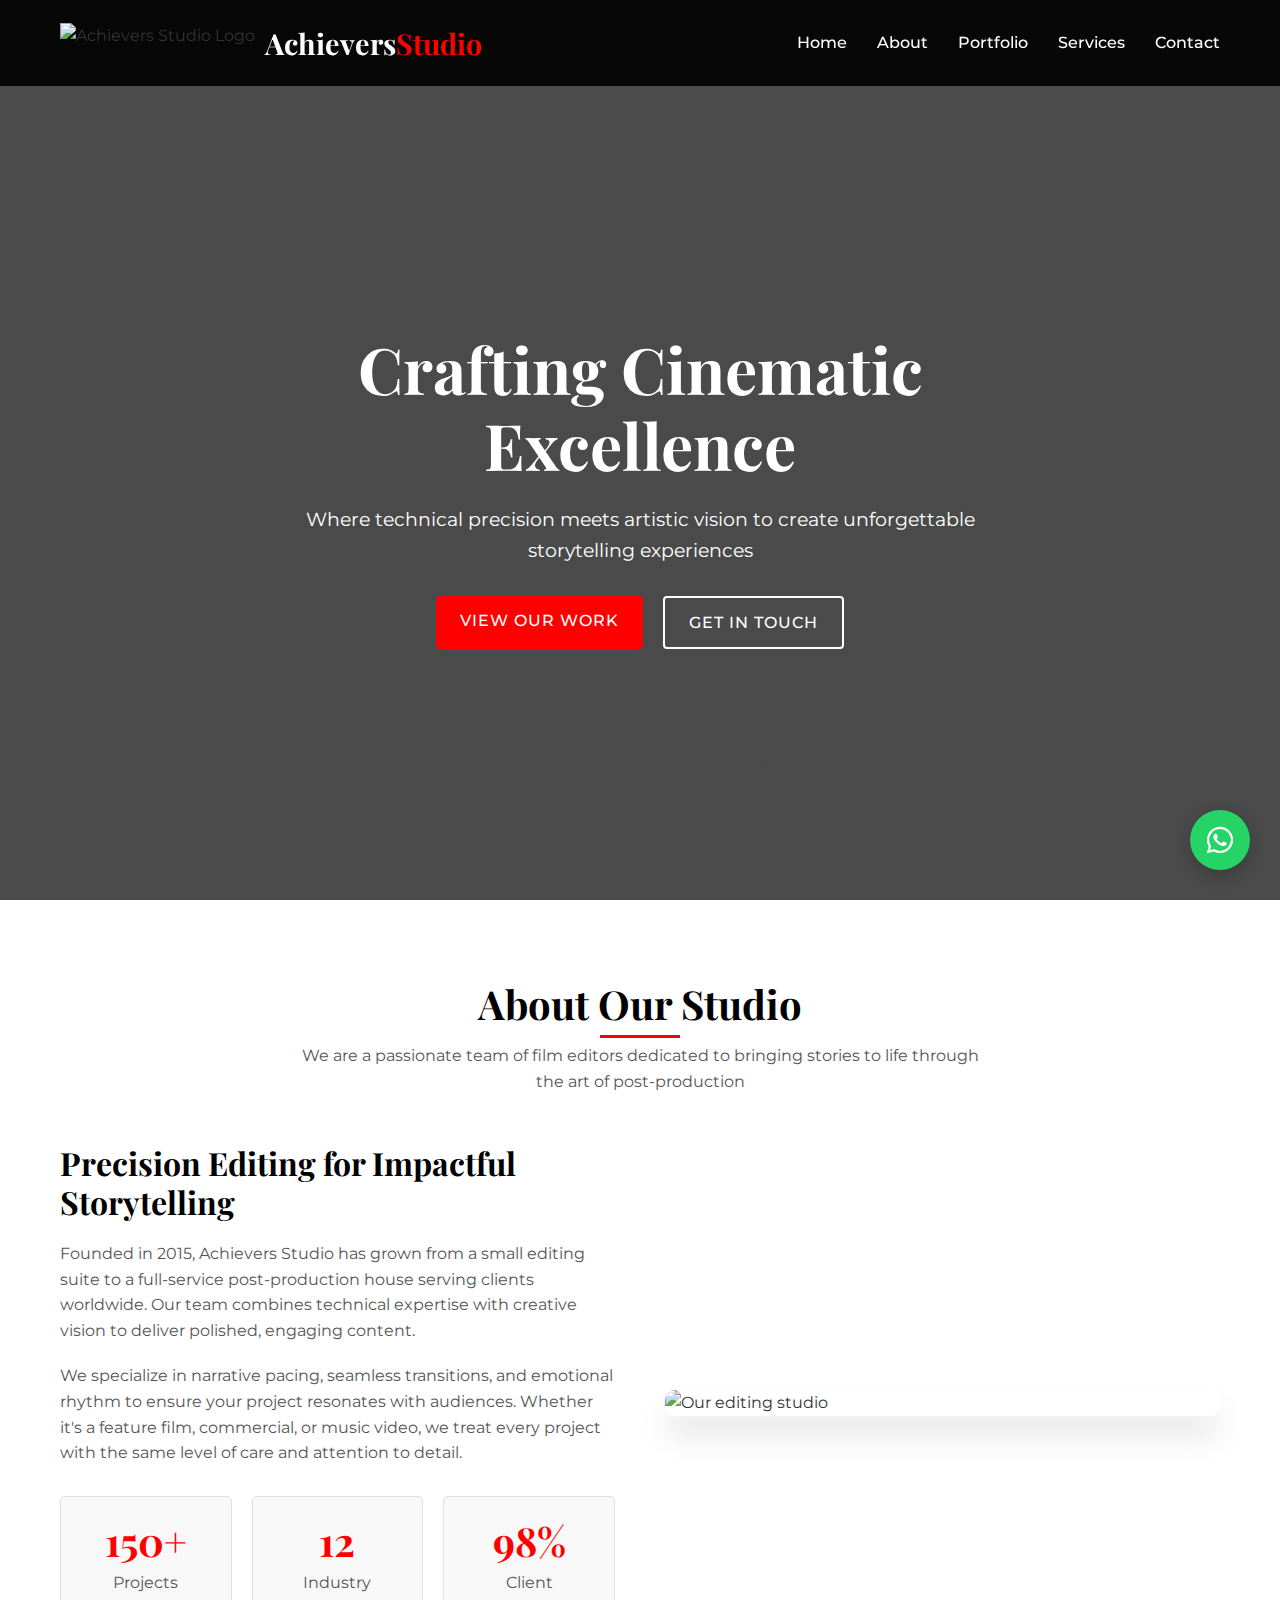
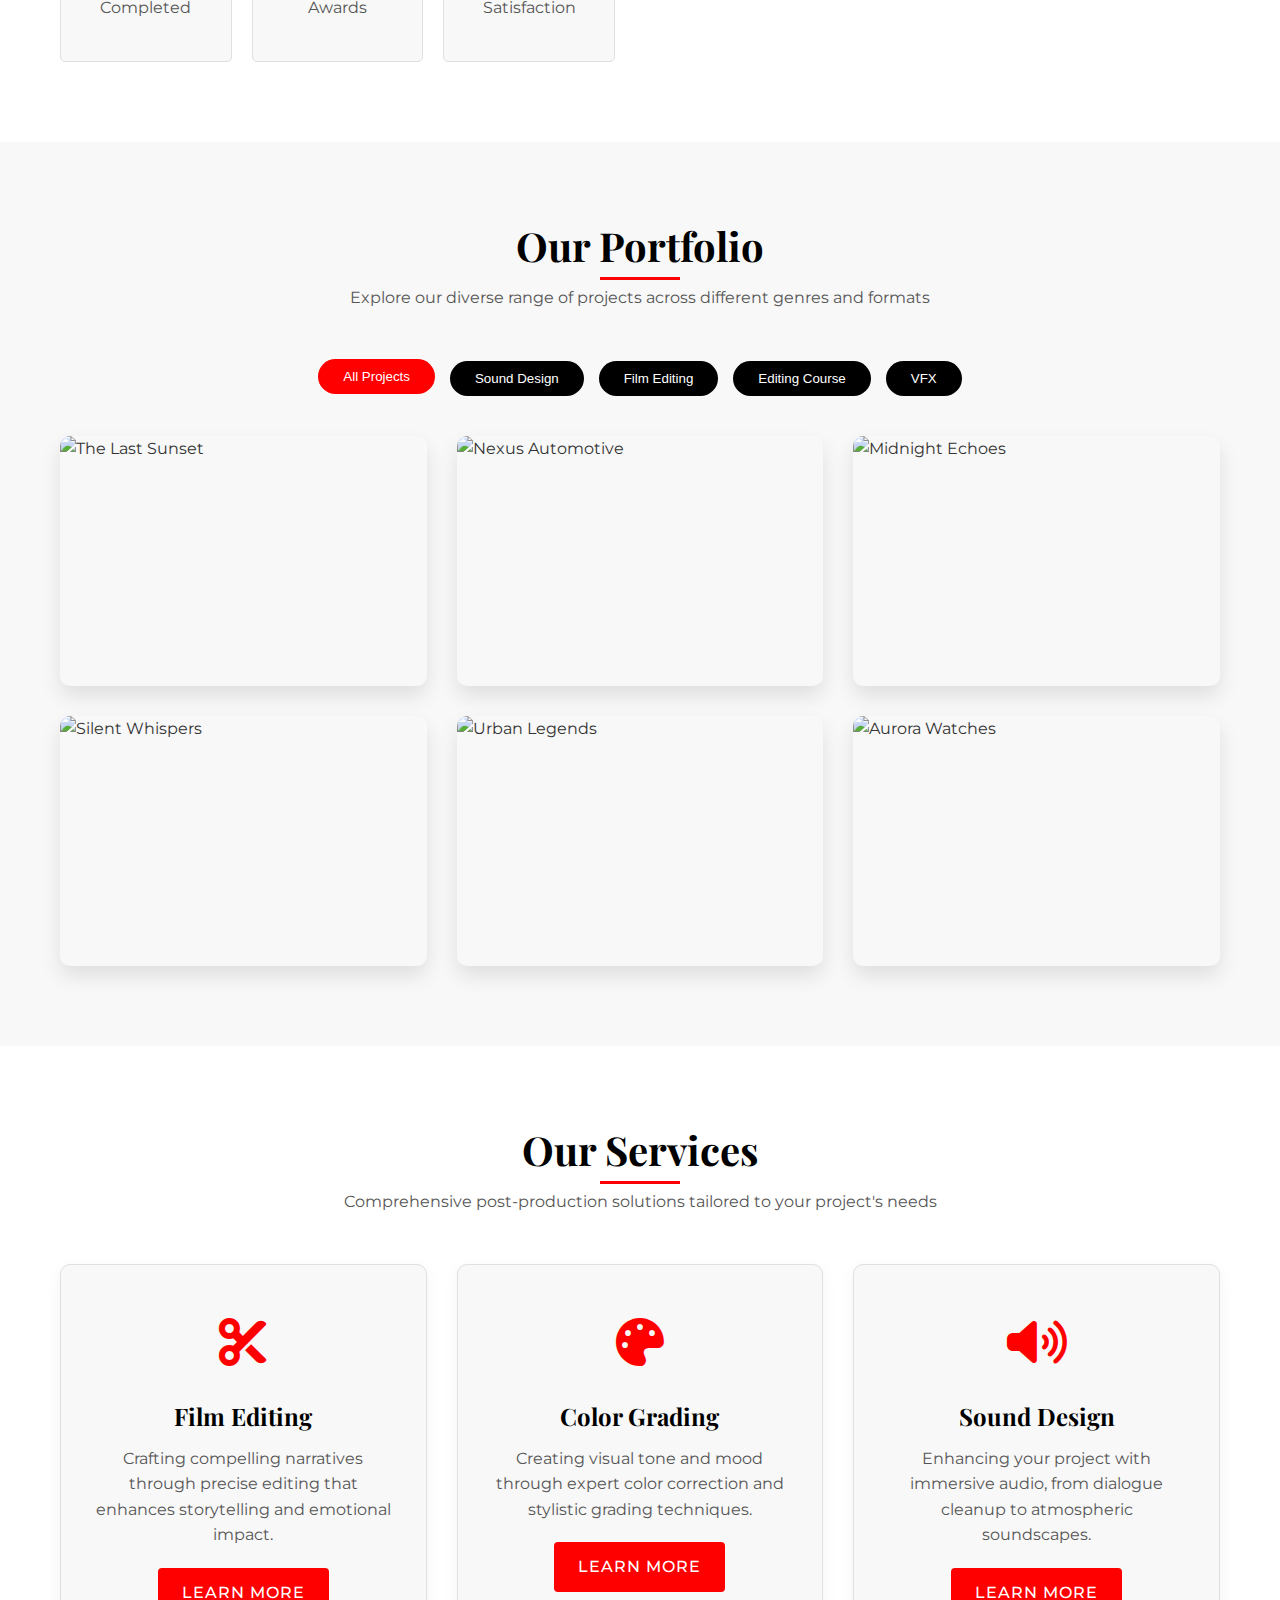
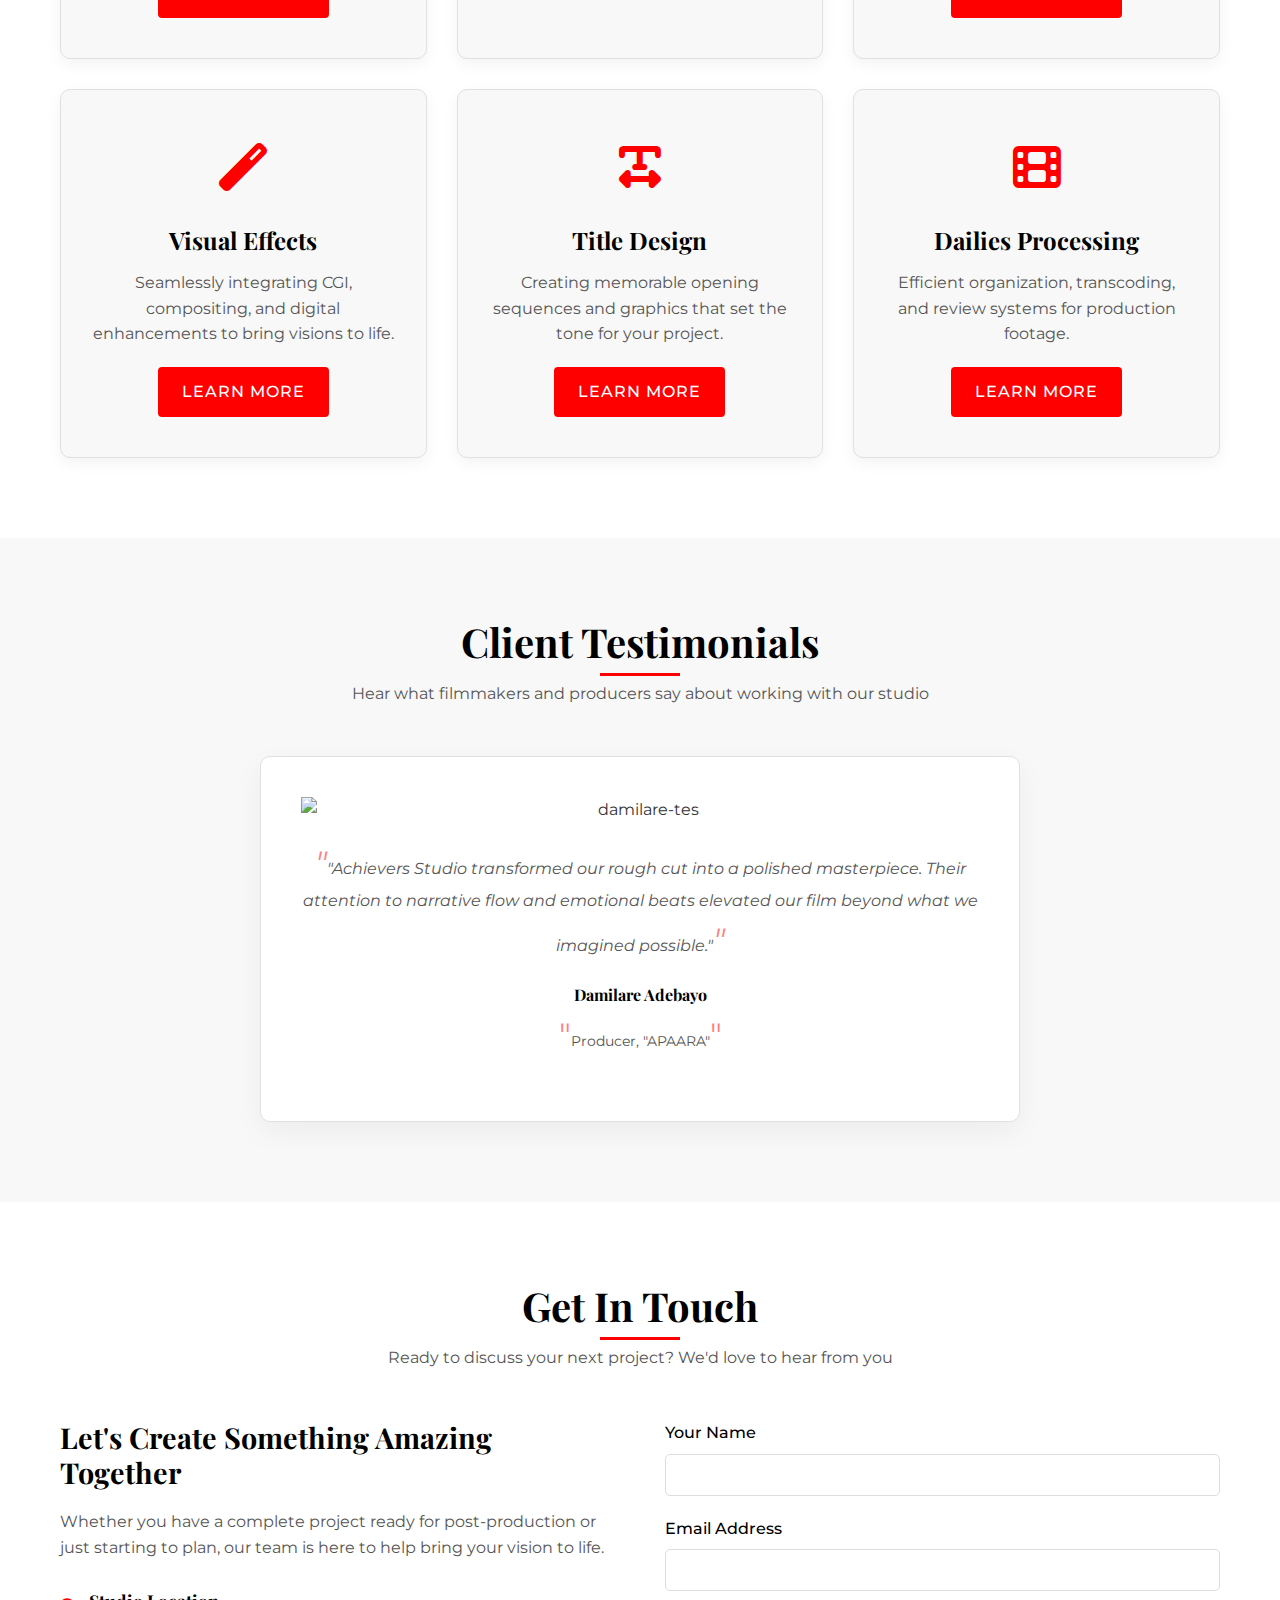
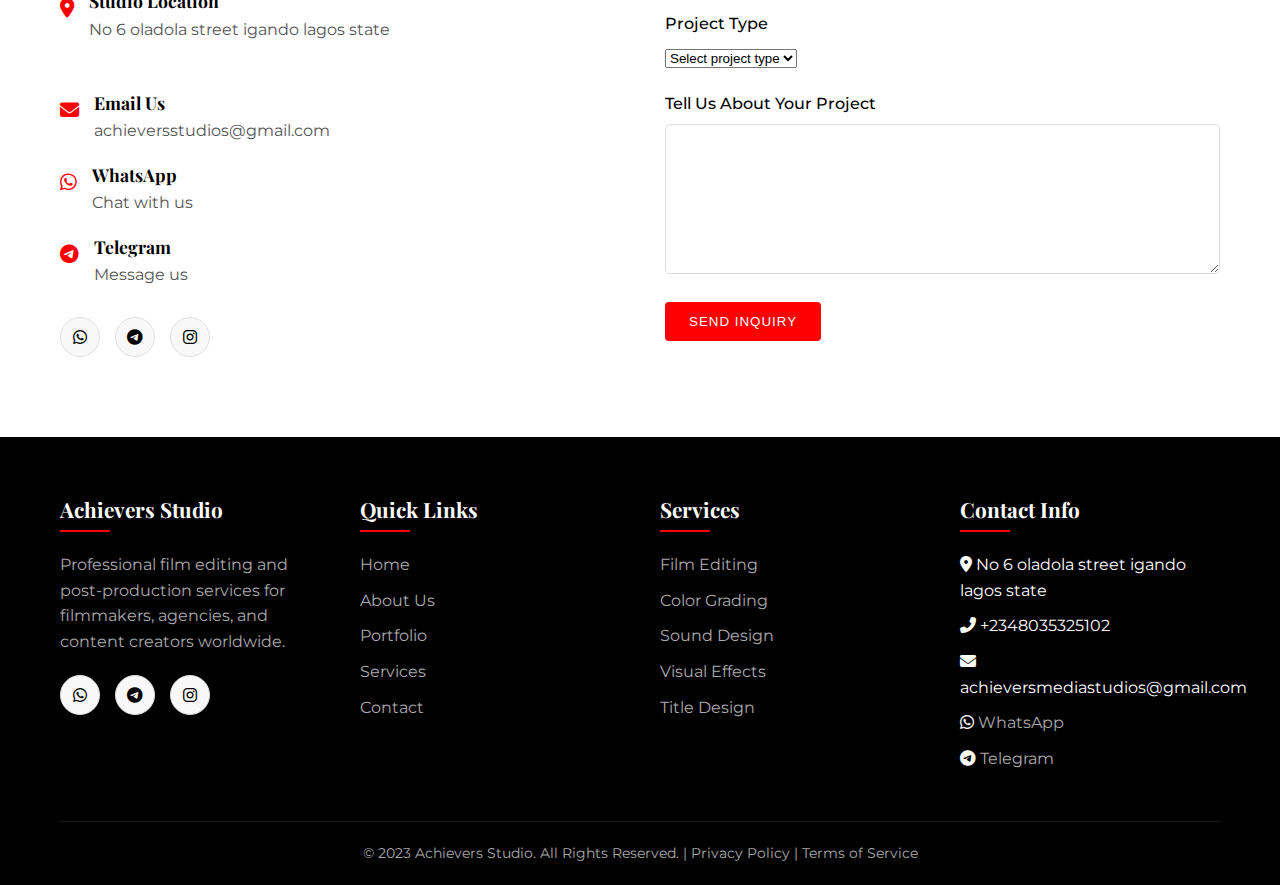
==== index.html @ 9b1f3985 "Add files via upload" ====
<!DOCTYPE html>
<html lang="en">
<head>
    <meta charset="UTF-8">
    <meta name="viewport" content="width=device-width, initial-scale=1.0">
    <title>Achievers Studio | Premium Film Editing Portfolio</title>
    <meta name="description" content="Professional film editing studio showcasing our award-winning work in feature films, commercials, and music videos.">
    <link rel="stylesheet" href="https://cdnjs.cloudflare.com/ajax/libs/font-awesome/6.4.0/css/all.min.css">
    <link rel="preconnect" href="https://fonts.googleapis.com">
    <link rel="preconnect" href="https://fonts.gstatic.com" crossorigin>
    <link href="https://fonts.googleapis.com/css2?family=Montserrat:wght@400;500;700&family=Playfair+Display:wght@400;700&display=swap" rel="stylesheet">
    <style>
        :root {
            --primary-color: #FF0000;
            --secondary-color: #000000;
            --dark-color: #0a0a0a;
            --light-color: #f8f8f8;
            --accent-color: #d10000;
            --gray-color: #555555;
            --transition: all 0.3s ease;
        }

        * {
            margin: 0;
            padding: 0;
            box-sizing: border-box;
        }

        body {
            font-family: 'Montserrat', sans-serif;
            line-height: 1.6;
            color: #333;
            background-color: #f8f9fa;
            overflow-x: hidden;
        }

        h1, h2, h3, h4 {
            font-family: 'Playfair Display', serif;
            font-weight: 700;
            line-height: 1.2;
        }

        a {
            text-decoration: none;
            color: inherit;
            transition: var(--transition);
        }

        ul {
            list-style: none;
        }

        img {
            max-width: 100%;
            height: auto;
            display: block;
        }

        .btn {
            display: inline-block;
            padding: 12px 24px;
            border-radius: 4px;
            font-weight: 500;
            text-transform: uppercase;
            letter-spacing: 1px;
            transition: var(--transition);
            cursor: pointer;
            border: none;
        }

        .btn-primary {
            background-color: var(--primary-color);
            color: white;
        }

        .btn-primary:hover {
            background-color: var(--accent-color);
            transform: translateY(-2px);
        }

        .btn-outline {
            background-color: transparent;
            border: 2px solid white;
            color: white;
        }

        .btn-outline:hover {
            background-color: white;
            color: var(--secondary-color);
        }

        .container {
            width: 100%;
            max-width: 1200px;
            margin: 0 auto;
            padding: 0 20px;
        }

        .section {
            padding: 80px 0;
        }

        .section-title {
            text-align: center;
            margin-bottom: 50px;
        }

        .section-title h2 {
            font-size: 2.5rem;
            color: var(--secondary-color);
            margin-bottom: 15px;
            position: relative;
            display: inline-block;
        }

        .section-title h2::after {
            content: '';
            position: absolute;
            bottom: -10px;
            left: 50%;
            transform: translateX(-50%);
            width: 80px;
            height: 3px;
            background-color: var(--primary-color);
        }

        .section-title p {
            color: var(--gray-color);
            max-width: 700px;
            margin: 0 auto;
        }

        /* Header */
        header {
            position: fixed;
            top: 0;
            left: 0;
            width: 100%;
            z-index: 1000;
            padding: 20px 0;
            transition: var(--transition);
            background-color: rgba(0, 0, 0, 0.9);
        }

        header.scrolled {
            padding: 15px 0;
            background-color: rgba(0, 0, 0, 0.98);
            box-shadow: 0 5px 20px rgba(0, 0, 0, 0.1);
        }

        .header-container {
            display: flex;
            justify-content: space-between;
            align-items: center;
        }

        .logo {
            display: flex;
            align-items: center;
            gap: 10px;
        }

        .logo-img {
            height: 40px;
            width: auto;
            transition: var(--transition);
        }

        .logo-text {
            font-size: 1.8rem;
            font-weight: 700;
            color: white;
            font-family: 'Playfair Display', serif;
        }

        .logo-text span {
            color: var(--primary-color);
        }

        .nav-links {
            display: flex;
            gap: 30px;
        }

        .nav-links a {
            color: white;
            font-weight: 500;
            position: relative;
        }

        .nav-links a::after {
            content: '';
            position: absolute;
            bottom: -5px;
            left: 0;
            width: 0;
            height: 2px;
            background-color: var(--primary-color);
            transition: var(--transition);
        }

        .nav-links a:hover::after {
            width: 100%;
        }

        .mobile-menu-btn {
            display: none;
            background: none;
            border: none;
            color: white;
            font-size: 1.5rem;
            cursor: pointer;
        }

        /* Hero Section */
        .hero {
            height: 100vh;
            min-height: 600px;
            background: linear-gradient(rgba(0, 0, 0, 0.7), rgba(0, 0, 0, 0.7)), url('https://images.unsplash.com/photo-1516035069371-29a1b244cc32?ixlib=rb-4.0.3&ixid=M3wxMjA3fDB8MHxwaG90by1wYWdlfHx8fGVufDB8fHx8fA%3D%3D&auto=format&fit=crop&w=1528&q=80') no-repeat center center/cover;
            display: flex;
            align-items: center;
            justify-content: center;
            text-align: center;
            color: white;
            padding-top: 80px;
        }

        .hero-content {
            max-width: 800px;
            padding: 0 20px;
        }

        .hero h1 {
            font-size: 4rem;
            margin-bottom: 20px;
            animation: fadeInDown 1s ease;
        }

        .hero h1 span {
            color: var(--primary-color);
        }

        .hero p {
            font-size: 1.2rem;
            margin-bottom: 30px;
            animation: fadeInUp 1s ease 0.3s both;
        }

        .hero-btns {
            display: flex;
            gap: 20px;
            justify-content: center;
            animation: fadeInUp 1s ease 0.6s both;
        }

        /* About Section */
        .about {
            background-color: white;
        }

        .about-content {
            display: grid;
            grid-template-columns: 1fr 1fr;
            gap: 50px;
            align-items: center;
        }

        .about-img {
            position: relative;
            border-radius: 10px;
            overflow: hidden;
            box-shadow: 0 20px 30px rgba(0, 0, 0, 0.1);
        }

        .about-img img {
            width: 100%;
            height: auto;
            transition: var(--transition);
        }

        .about-img:hover img {
            transform: scale(1.03);
        }

        .about-text h3 {
            font-size: 2rem;
            color: var(--secondary-color);
            margin-bottom: 20px;
        }

        .about-text p {
            margin-bottom: 20px;
            color: var(--gray-color);
        }

        .about-stats {
            display: grid;
            grid-template-columns: repeat(3, 1fr);
            gap: 20px;
            margin-top: 30px;
        }

        .stat-item {
            text-align: center;
            padding: 20px;
            background-color: var(--light-color);
            border-radius: 5px;
            border: 1px solid #e0e0e0;
        }

        .stat-item h4 {
            font-size: 2.5rem;
            color: var(--primary-color);
            margin-bottom: 5px;
        }

        /* Portfolio Section */
        .portfolio {
            background-color: var(--light-color);
        }

        .portfolio-categories {
            display: flex;
            justify-content: center;
            gap: 15px;
            margin-bottom: 40px;
            flex-wrap: wrap;
        }

        .category-btn {
            background: var(--secondary-color);
            color: white;
            border: none;
            padding: 10px 25px;
            border-radius: 30px;
            cursor: pointer;
            transition: var(--transition);
            font-weight: 500;
        }

        .category-btn.active, .category-btn:hover {
            background: var(--primary-color);
            transform: translateY(-2px);
        }

        .portfolio-grid {
            display: grid;
            grid-template-columns: repeat(auto-fill, minmax(350px, 1fr));
            gap: 30px;
        }

        .portfolio-item {
            position: relative;
            border-radius: 10px;
            overflow: hidden;
            box-shadow: 0 10px 20px rgba(0, 0, 0, 0.1);
            transition: var(--transition);
        }

        .portfolio-item:hover {
            transform: translateY(-10px);
            box-shadow: 0 15px 30px rgba(0, 0, 0, 0.2);
        }

        .portfolio-img {
            width: 100%;
            height: 250px;
            object-fit: cover;
        }

        .portfolio-overlay {
            position: absolute;
            bottom: 0;
            left: 0;
            right: 0;
            background: linear-gradient(to top, rgba(0, 0, 0, 0.9), transparent);
            color: white;
            padding: 30px 20px 20px;
            opacity: 0;
            transition: var(--transition);
        }

        .portfolio-item:hover .portfolio-overlay {
            opacity: 1;
        }

        .portfolio-overlay h3 {
            font-size: 1.5rem;
            margin-bottom: 5px;
        }

        .portfolio-overlay p {
            font-size: 0.9rem;
            margin-bottom: 15px;
        }

        .portfolio-overlay .btn {
            font-size: 0.8rem;
            padding: 8px 15px;
        }

        /* Project Modal */
        .modal {
            display: none;
            position: fixed;
            top: 0;
            left: 0;
            width: 100%;
            height: 100%;
            background-color: rgba(0, 0, 0, 0.8);
            z-index: 2000;
            overflow-y: auto;
            padding: 50px 20px;
        }

        .modal-content {
            background-color: white;
            max-width: 900px;
            margin: 0 auto;
            border-radius: 10px;
            overflow: hidden;
            position: relative;
            animation: modalFadeIn 0.5s ease;
        }

        .close-modal {
            position: absolute;
            top: 20px;
            right: 20px;
            font-size: 1.5rem;
            color: var(--gray-color);
            cursor: pointer;
            z-index: 1;
            transition: var(--transition);
        }

        .close-modal:hover {
            color: var(--primary-color);
            transform: rotate(90deg);
        }

        .modal-body {
            display: grid;
            grid-template-columns: 1fr 1fr;
            gap: 30px;
        }

        .modal-video {
            position: relative;
            padding-bottom: 56.25%;
            height: 0;
            overflow: hidden;
        }

        .modal-video iframe {
            position: absolute;
            top: 0;
            left: 0;
            width: 100%;
            height: 100%;
        }

        .modal-text {
            padding: 40px;
        }

        .modal-text h3 {
            font-size: 2rem;
            color: var(--secondary-color);
            margin-bottom: 15px;
        }

        .modal-text .project-meta {
            display: flex;
            gap: 20px;
            margin-bottom: 20px;
            color: var(--gray-color);
            font-size: 0.9rem;
        }

        .modal-text .project-meta span {
            display: flex;
            align-items: center;
            gap: 5px;
        }

        .modal-text .project-meta i {
            color: var(--primary-color);
        }

        .modal-text p {
            margin-bottom: 20px;
            color: var(--gray-color);
        }

        .project-services {
            margin-top: 30px;
        }

        .project-services h4 {
            font-size: 1.2rem;
            margin-bottom: 15px;
            color: var(--secondary-color);
        }

        .services-list {
            display: flex;
            flex-wrap: wrap;
            gap: 10px;
        }

        .service-tag {
            background-color: var(--light-color);
            padding: 5px 15px;
            border-radius: 30px;
            font-size: 0.8rem;
            color: var(--secondary-color);
            border: 1px solid #e0e0e0;
        }

        /* Services Section */
        .services {
            background-color: white;
        }

        .services-grid {
            display: grid;
            grid-template-columns: repeat(auto-fit, minmax(300px, 1fr));
            gap: 30px;
        }

        .service-card {
            background-color: var(--light-color);
            border-radius: 10px;
            padding: 40px 30px;
            text-align: center;
            transition: var(--transition);
            box-shadow: 0 5px 15px rgba(0, 0, 0, 0.05);
            border: 1px solid #e0e0e0;
        }

        .service-card:hover {
            transform: translateY(-10px);
            box-shadow: 0 15px 30px rgba(0, 0, 0, 0.1);
            border-color: var(--primary-color);
        }

        .service-icon {
            font-size: 3rem;
            color: var(--primary-color);
            margin-bottom: 20px;
        }

        .service-card h3 {
            font-size: 1.5rem;
            margin-bottom: 15px;
            color: var(--secondary-color);
        }

        .service-card p {
            color: var(--gray-color);
            margin-bottom: 20px;
        }

        /* Testimonials Section */
        .testimonials {
            background-color: var(--light-color);
        }

        .testimonials-slider {
            max-width: 800px;
            margin: 0 auto;
            position: relative;
        }

        .testimonial {
            background-color: white;
            padding: 40px;
            border-radius: 10px;
            box-shadow: 0 10px 30px rgba(0, 0, 0, 0.05);
            text-align: center;
            margin: 0 20px;
            border: 1px solid #e0e0e0;
        }

        .client-img {
            width: 80px;
            height: 80px;
            border-radius: 50%;
            object-fit: cover;
            margin: 0 auto 20px;
            border: 3px solid var(--primary-color);
        }

        .testimonial p {
            font-style: italic;
            color: var(--gray-color);
            margin-bottom: 20px;
            position: relative;
        }

        .testimonial p::before,
        .testimonial p::after {
            content: '"';
            font-size: 2rem;
            color: var(--primary-color);
            opacity: 0.5;
        }

        .client-info h4 {
            color: var(--secondary-color);
            margin-bottom: 5px;
        }

        .client-info p {
            font-style: normal;
            font-size: 0.9rem;
            color: var(--gray-color);
        }

        /* Contact Section */
        .contact {
            background-color: white;
        }

        .contact-container {
            display: grid;
            grid-template-columns: 1fr 1fr;
            gap: 50px;
        }

        .contact-info h3 {
            font-size: 1.8rem;
            color: var(--secondary-color);
            margin-bottom: 20px;
        }

        .contact-info p {
            color: var(--gray-color);
            margin-bottom: 30px;
        }

        .contact-details {
            margin-bottom: 30px;
        }

        .contact-item {
            display: flex;
            align-items: flex-start;
            gap: 15px;
            margin-bottom: 20px;
        }

        .contact-icon {
            font-size: 1.2rem;
            color: var(--primary-color);
            margin-top: 3px;
        }

        .contact-text h4 {
            font-size: 1.1rem;
            color: var(--secondary-color);
            margin-bottom: 5px;
        }

        .contact-text p, .contact-text a {
            color: var(--gray-color);
        }

        .contact-text a:hover {
            color: var(--primary-color);
        }

        .social-links {
            display: flex;
            gap: 15px;
        }

        .social-link {
            width: 40px;
            height: 40px;
            border-radius: 50%;
            background-color: var(--light-color);
            display: flex;
            align-items: center;
            justify-content: center;
            color: var(--secondary-color);
            transition: var(--transition);
            border: 1px solid #e0e0e0;
        }

        .social-link:hover {
            background-color: var(--primary-color);
            color: white;
            transform: translateY(-3px);
            border-color: var(--primary-color);
        }

        .contact-form .form-group {
            margin-bottom: 20px;
        }

        .contact-form label {
            display: block;
            margin-bottom: 8px;
            font-weight: 500;
            color: var(--secondary-color);
        }

        .contact-form input,
        .contact-form textarea {
            width: 100%;
            padding: 12px 15px;
            border: 1px solid #ddd;
            border-radius: 5px;
            font-family: inherit;
            transition: var(--transition);
        }

        .contact-form input:focus,
        .contact-form textarea:focus {
            outline: none;
            border-color: var(--primary-color);
            box-shadow: 0 0 0 3px rgba(255, 0, 0, 0.1);
        }

        .contact-form textarea {
            min-height: 150px;
            resize: vertical;
        }

        /* Footer */
        footer {
            background-color: var(--secondary-color);
            color: white;
            padding: 60px 0 20px;
        }

        .footer-container {
            display: grid;
            grid-template-columns: repeat(auto-fit, minmax(250px, 1fr));
            gap: 40px;
            margin-bottom: 40px;
        }

        .footer-col h4 {
            font-size: 1.3rem;
            margin-bottom: 20px;
            position: relative;
            padding-bottom: 10px;
        }

        .footer-col h4::after {
            content: '';
            position: absolute;
            bottom: 0;
            left: 0;
            width: 50px;
            height: 2px;
            background-color: var(--primary-color);
        }

        .footer-col p {
            color: #aaa;
            margin-bottom: 20px;
        }

        .footer-links li {
            margin-bottom: 10px;
        }

        .footer-links a {
            color: #aaa;
            transition: var(--transition);
        }

        .footer-links a:hover {
            color: white;
            padding-left: 5px;
        }

        .footer-bottom {
            text-align: center;
            padding-top: 20px;
            border-top: 1px solid rgba(255, 255, 255, 0.1);
            color: #aaa;
            font-size: 0.9rem;
        }

        /* WhatsApp Float Button */
        .whatsapp-float {
            position: fixed;
            bottom: 30px;
            right: 30px;
            width: 60px;
            height: 60px;
            background-color: #25D366;
            color: white;
            border-radius: 50%;
            display: flex;
            align-items: center;
            justify-content: center;
            font-size: 30px;
            box-shadow: 0 5px 15px rgba(0,0,0,0.2);
            z-index: 100;
            transition: var(--transition);
        }
        
        .whatsapp-float:hover {
            transform: scale(1.1);
            background-color: #128C7E;
        }

        /* Animations */
        @keyframes fadeInDown {
            from {
                opacity: 0;
                transform: translateY(-30px);
            }
            to {
                opacity: 1;
                transform: translateY(0);
            }
        }

        @keyframes fadeInUp {
            from {
                opacity: 0;
                transform: translateY(30px);
            }
            to {
                opacity: 1;
                transform: translateY(0);
            }
        }

        @keyframes modalFadeIn {
            from {
                opacity: 0;
                transform: translateY(-50px);
            }
            to {
                opacity: 1;
                transform: translateY(0);
            }
        }

        /* Mobile Styles */
        @media (max-width: 992px) {
            .about-content,
            .modal-body,
            .contact-container {
                grid-template-columns: 1fr;
            }

            .modal-text {
                padding: 20px;
            }

            .about-img {
                order: -1;
            }
        }

        @media (max-width: 768px) {
            .section {
                padding: 60px 0;
            }

            .section-title h2 {
                font-size: 2rem;
            }

            .hero h1 {
                font-size: 3rem;
            }

            .hero-btns {
                flex-direction: column;
                align-items: center;
            }

            .nav-links {
                position: fixed;
                top: 80px;
                left: -100%;
                width: 100%;
                height: calc(100vh - 80px);
                background-color: var(--secondary-color);
                flex-direction: column;
                align-items: center;
                padding-top: 40px;
                gap: 30px;
                transition: var(--transition);
            }

            .nav-links.active {
                left: 0;
            }

            .mobile-menu-btn {
                display: block;
            }

            .about-stats {
                grid-template-columns: 1fr 1fr;
            }

            .portfolio-grid {
                grid-template-columns: 1fr;
            }

            .logo-text {
                display: none;
            }
            
            .logo-img {
                height: 35px;
            }

            .whatsapp-float {
                width: 50px;
                height: 50px;
                font-size: 25px;
                bottom: 20px;
                right: 20px;
            }
        }

        @media (max-width: 576px) {
            .hero h1 {
                font-size: 2.5rem;
            }

            .about-stats {
                grid-template-columns: 1fr;
            }

            .stat-item h4 {
                font-size: 2rem;
            }
        }
    </style>
</head>
<body>
    <!-- Header -->
    <header id="header">
        <div class="container header-container">
            <a href="#" class="logo">
                <img src="images/achievers-logo.jpg" alt="Achievers Studio Logo" class="logo-img">
                <span class="logo-text">Achievers<span>Studio</span></span>
            </a>
            <nav>
                <ul class="nav-links">
                    <li><a href="#home">Home</a></li>
                    <li><a href="#about">About</a></li>
                    <li><a href="#portfolio">Portfolio</a></li>
                    <li><a href="#services">Services</a></li>
                    <li><a href="#contact">Contact</a></li>
                </ul>
                
                <button class="mobile-menu-btn" id="mobileMenuBtn">
                    <i class="fas fa-bars"></i>
                </button>
            </nav>
        </div>
    </header>

    <!-- Hero Section -->
    <section class="hero" id="home">
        <div class="hero-content">
            <h1>Crafting Cinematic Excellence</h1>
            <p>Where technical precision meets artistic vision to create unforgettable storytelling experiences</p>
            <div class="hero-btns">
                <a href="#portfolio" class="btn btn-primary">View Our Work</a>
                <a href="#contact" class="btn btn-outline">Get In Touch</a>
            </div>
        </div>
    </section>

    <!-- About Section -->
    <section class="section about" id="about">
        <div class="container">
            <div class="section-title">
                <h2>About Our Studio</h2>
                <p>We are a passionate team of film editors dedicated to bringing stories to life through the art of post-production</p>
            </div>
            <div class="about-content">
                <div class="about-text">
                    <h3>Precision Editing for Impactful Storytelling</h3>
                    <p>Founded in 2015, Achievers Studio has grown from a small editing suite to a full-service post-production house serving clients worldwide. Our team combines technical expertise with creative vision to deliver polished, engaging content.</p>
                    <p>We specialize in narrative pacing, seamless transitions, and emotional rhythm to ensure your project resonates with audiences. Whether it's a feature film, commercial, or music video, we treat every project with the same level of care and attention to detail.</p>
                    <div class="about-stats">
                        <div class="stat-item">
                            <h4>150+</h4>
                            <p>Projects Completed</p>
                        </div>
                        <div class="stat-item">
                            <h4>12</h4>
                            <p>Industry Awards</p>
                        </div>
                        <div class="stat-item">
                            <h4>98%</h4>
                            <p>Client Satisfaction</p>
                        </div>
                    </div>
                </div>
                <div class="about-img">
                    <img src="https://images.unsplash.com/photo-1453928582365-b6ad33cbcf64?ixlib=rb-4.0.3&ixid=M3wxMjA3fDB8MHxwaG90by1wYWdlfHx8fGVufDB8fHx8fA%3D%3D&auto=format&fit=crop&w=1473&q=80" alt="Our editing studio">
                </div>
            </div>
        </div>
    </section>

    <!-- Portfolio Section -->
    <section class="section portfolio" id="portfolio">
        <div class="container">
            <div class="section-title">
                <h2>Our Portfolio</h2>
                <p>Explore our diverse range of projects across different genres and formats</p>
            </div>
            <div class="portfolio-categories">
                <button class="category-btn active" data-category="all">All Projects</button>
                <button class="category-btn" data-category="films">Sound Design</button>
                <button class="category-btn" data-category="shorts">Film Editing</button>
                <button class="category-btn" data-category="commercials">Editing Course</button>
                <button class="category-btn" data-category="music">VFX</button>
            </div>
            <div class="portfolio-grid">
                <!-- Project 1 -->
                <div class="portfolio-item" data-category="films">
                    <img src="https://images.unsplash.com/photo-1489599849927-2ee91cede3ba?ixlib=rb-4.0.3&ixid=M3wxMjA3fDB8MHxwaG90by1wYWdlfHx8fGVufDB8fHx8fA%3D%3D&auto=format&fit=crop&w=1470&q=80" alt="The Last Sunset" class="portfolio-img">
                    <div class="portfolio-overlay">
                        <h3>The Last Sunset</h3>
                        <p>Feature Film | Drama | 2023</p>
                        <button class="btn btn-outline view-project" data-project="project1">View Project</button>
                    </div>
                </div>

                <!-- Project 2 -->
                <div class="portfolio-item" data-category="commercials">
                    <img src="https://images.unsplash.com/photo-1579389083078-4e7018379f7e?ixlib=rb-4.0.3&ixid=M3wxMjA3fDB8MHxwaG90by1wYWdlfHx8fGVufDB8fHx8fA%3D%3D&auto=format&fit=crop&w=1470&q=80" alt="Nexus Automotive" class="portfolio-img">
                    <div class="portfolio-overlay">
                        <h3>Nexus Automotive</h3>
                        <p>Commercial | 2023</p>
                        <button class="btn btn-outline view-project" data-project="project2">View Project</button>
                    </div>
                </div>

                <!-- Project 3 -->
                <div class="portfolio-item" data-category="music">
                    <img src="https://images.unsplash.com/photo-1470225620780-dba8ba36b745?ixlib=rb-4.0.3&ixid=M3wxMjA3fDB8MHxwaG90by1wYWdlfHx8fGVufDB8fHx8fA%3D%3D&auto=format&fit=crop&w=1470&q=80" alt="Midnight Echoes" class="portfolio-img">
                    <div class="portfolio-overlay">
                        <h3>Midnight Echoes</h3>
                        <p>Music Video | 2022</p>
                        <button class="btn btn-outline view-project" data-project="project3">View Project</button>
                    </div>
                </div>

                <!-- Project 4 -->
                <div class="portfolio-item" data-category="shorts">
                    <img src="https://images.unsplash.com/photo-1518676590629-3dcbd9c5a5c9?ixlib=rb-4.0.3&ixid=M3wxMjA3fDB8MHxwaG90by1wYWdlfHx8fGVufDB8fHx8fA%3D%3D&auto=format&fit=crop&w=1528&q=80" alt="Silent Whispers" class="portfolio-img">
                    <div class="portfolio-overlay">
                        <h3>Silent Whispers</h3>
                        <p>Short Film | 2022</p>
                        <button class="btn btn-outline view-project" data-project="project4">View Project</button>
                    </div>
                </div>

                <!-- Project 5 -->
                <div class="portfolio-item" data-category="films">
                    <img src="https://images.unsplash.com/photo-1542204165-65bf26472b9b?ixlib=rb-4.0.3&ixid=M3wxMjA3fDB8MHxwaG90by1wYWdlfHx8fGVufDB8fHx8fA%3D%3D&auto=format&fit=crop&w=1074&q=80" alt="Urban Legends" class="portfolio-img">
                    <div class="portfolio-overlay">
                        <h3>Urban Legends</h3>
                        <p>Feature Film | Thriller | 2021</p>
                        <button class="btn btn-outline view-project" data-project="project5">View Project</button>
                    </div>
                </div>

                <!-- Project 6 -->
                <div class="portfolio-item" data-category="commercials">
                    <img src="https://images.unsplash.com/photo-1521791136064-7986c2920216?ixlib=rb-4.0.3&ixid=M3wxMjA3fDB8MHxwaG90by1wYWdlfHx8fGVufDB8fHx8fA%3D%3D&auto=format&fit=crop&w=1469&q=80" alt="Aurora Watches" class="portfolio-img">
                    <div class="portfolio-overlay">
                        <h3>Aurora Watches</h3>
                        <p>Commercial | 2021</p>
                        <button class="btn btn-outline view-project" data-project="project6">View Project</button>
                    </div>
                </div>
            </div>
        </div>
    </section>

    <!-- Project Modals -->
    <!-- Project 1 Modal -->
    <div class="modal" id="project1-modal">
        <div class="modal-content">
            <span class="close-modal">&times;</span>
            <div class="modal-body">
                <div class="modal-video">
                    <iframe src="https://www.youtube.com/embed/dQw4w9WgXcQ" frameborder="0" allowfullscreen></iframe>
                </div>
                <div class="modal-text">
                    <h3>The Last Sunset</h3>
                    <div class="project-meta">
                        <span><i class="fas fa-film"></i> Feature Film</span>
                        <span><i class="fas fa-clock"></i> 128 minutes</span>
                        <span><i class="fas fa-calendar-alt"></i> 2023</span>
                    </div>
                    <p>A poignant drama about love, loss, and redemption set against the backdrop of a small coastal town. Our team handled the complete post-production process, including editing, color grading, and sound design.</p>
                    <p>The project required careful pacing to balance multiple storylines while maintaining emotional impact. We worked closely with the director to achieve their vision of a visually stunning yet intimate character study.</p>
                    <div class="project-services">
                        <h4>Services Provided</h4>
                        <div class="services-list">
                            <span class="service-tag">Video Editing</span>
                            <span class="service-tag">Color Grading</span>
                            <span class="service-tag">Sound Design</span>
                            <span class="service-tag">Visual Effects</span>
                            <span class="service-tag">Title Design</span>
                        </div>
                    </div>
                    <a href="#" class="btn btn-primary" style="margin-top: 20px;">View Full Case Study</a>
                </div>
            </div>
        </div>
    </div>

    <!-- Project 2 Modal -->
    <div class="modal" id="project2-modal">
        <div class="modal-content">
            <span class="close-modal">&times;</span>
            <div class="modal-body">
                <div class="modal-video">
                    <iframe src="https://www.youtube.com/embed/dQw4w9WgXcQ" frameborder="0" allowfullscreen></iframe>
                </div>
                <div class="modal-text">
                    <h3>Nexus Automotive</h3>
                    <div class="project-meta">
                        <span><i class="fas fa-ad"></i> Commercial</span>
                        <span><i class="fas fa-clock"></i> 60 seconds</span>
                        <span><i class="fas fa-calendar-alt"></i> 2023</span>
                    </div>
                    <p>A high-energy commercial for Nexus Automotive's latest electric vehicle lineup. The challenge was to showcase multiple car models while maintaining a cohesive narrative about innovation and performance.</p>
                    <p>We employed dynamic editing techniques to match the pace of the electronic soundtrack, creating a sense of movement and excitement. Special attention was paid to color consistency across different shooting locations and times of day.</p>
                    <div class="project-services">
                        <h4>Services Provided</h4>
                        <div class="services-list">
                            <span class="service-tag">Commercial Editing</span>
                            <span class="service-tag">Color Correction</span>
                            <span class="service-tag">Motion Graphics</span>
                            <span class="service-tag">Sound Mixing</span>
                        </div>
                    </div>
                    <a href="#" class="btn btn-primary" style="margin-top: 20px;">View Full Case Study</a>
                </div>
            </div>
        </div>
    </div>

    <!-- Add similar modals for other projects -->

    <!-- Services Section -->
    <section class="section services" id="services">
        <div class="container">
            <div class="section-title">
                <h2>Our Services</h2>
                <p>Comprehensive post-production solutions tailored to your project's needs</p>
            </div>
            <div class="services-grid">
                <div class="service-card">
                    <div class="service-icon">
                        <i class="fas fa-cut"></i>
                    </div>
                    <h3>Film Editing</h3>
                    <p>Crafting compelling narratives through precise editing that enhances storytelling and emotional impact.</p>
                    <a href="#" class="btn btn-primary">Learn More</a>
                </div>
                <div class="service-card">
                    <div class="service-icon">
                        <i class="fas fa-palette"></i>
                    </div>
                    <h3>Color Grading</h3>
                    <p>Creating visual tone and mood through expert color correction and stylistic grading techniques.</p>
                    <a href="#" class="btn btn-primary">Learn More</a>
                </div>
                <div class="service-card">
                    <div class="service-icon">
                        <i class="fas fa-volume-up"></i>
                    </div>
                    <h3>Sound Design</h3>
                    <p>Enhancing your project with immersive audio, from dialogue cleanup to atmospheric soundscapes.</p>
                    <a href="#" class="btn btn-primary">Learn More</a>
                </div>
                <div class="service-card">
                    <div class="service-icon">
                        <i class="fas fa-magic"></i>
                    </div>
                    <h3>Visual Effects</h3>
                    <p>Seamlessly integrating CGI, compositing, and digital enhancements to bring visions to life.</p>
                    <a href="#" class="btn btn-primary">Learn More</a>
                </div>
                <div class="service-card">
                    <div class="service-icon">
                        <i class="fas fa-text-width"></i>
                    </div>
                    <h3>Title Design</h3>
                    <p>Creating memorable opening sequences and graphics that set the tone for your project.</p>
                    <a href="#" class="btn btn-primary">Learn More</a>
                </div>
                <div class="service-card">
                    <div class="service-icon">
                        <i class="fas fa-film"></i>
                    </div>
                    <h3>Dailies Processing</h3>
                    <p>Efficient organization, transcoding, and review systems for production footage.</p>
                    <a href="#" class="btn btn-primary">Learn More</a>
                </div>
            </div>
        </div>
    </section>

    <!-- Testimonials Section -->
    <section class="section testimonials">
        <div class="container">
            <div class="section-title">
                <h2>Client Testimonials</h2>
                <p>Hear what filmmakers and producers say about working with our studio</p>
            </div>
            <div class="testimonials-slider">
                <div class="testimonial">
                    <img src="images/damilare-tes.jpg" alt="damilare-tes" class="logo-img">
                    <p>"Achievers Studio transformed our rough cut into a polished masterpiece. Their attention to narrative flow and emotional beats elevated our film beyond what we imagined possible."</p>
                    <div class="client-info">
                        <h4>Damilare Adebayo</h4>
                        <p>Producer, "APAARA"</p>
                    </div>
                </div>
                <!-- Additional testimonials would go here -->
            </div>
        </div>
    </section>

    <!-- Contact Section -->
    <section class="section contact" id="contact">
        <div class="container">
            <div class="section-title">
                <h2>Get In Touch</h2>
                <p>Ready to discuss your next project? We'd love to hear from you</p>
            </div>
            <div class="contact-container">
                <div class="contact-info">
                    <h3>Let's Create Something Amazing Together</h3>
                    <p>Whether you have a complete project ready for post-production or just starting to plan, our team is here to help bring your vision to life.</p>
                    <div class="contact-details">
                        <div class="contact-item">
                            <div class="contact-icon">
                                <i class="fas fa-map-marker-alt"></i>
                            </div>
                            <div class="contact-text">
                                <h4>Studio Location</h4>
                                <p>No 6 oladola street igando lagos state</p>
                            </div>
                        </div>
                        <div class="contact-item">
                            <div class="contact-icon">
                                <i class="fas fa-envelope"></i>
                            </div>
                            <div class="contact-text">
                                <h4>Email Us</h4>
                                <a href="mailto:achieversstudios@gmail.com">achieversstudios@gmail.com</a>
                            </div>
                        </div>
                        <div class="contact-item">
                            <div class="contact-icon">
                                <i class="fab fa-whatsapp"></i>
                            </div>
                            <div class="contact-text">
                                <h4>WhatsApp</h4>
                                <a href="https://alvo.chat/5OzR" target="_blank">Chat with us</a>
                            </div>
                        </div>
                        <div class="contact-item">
                            <div class="contact-icon">
                                <i class="fab fa-telegram"></i>
                            </div>
                            <div class="contact-text">
                                <h4>Telegram</h4>
                                <a href="https://t.me/Gbenga" target="_blank">Message us</a>
                            </div>
                        </div>
                    </div>
                    <div class="social-links">
                        <a href="https://alvo.chat/5OzR" class="social-link" target="_blank"><i class="fab fa-whatsapp"></i></a>
                        <a href="https://t.me/Gbenga" class="social-link" target="_blank"><i class="fab fa-telegram"></i></a>
                        <a href="https://www.instagram.com/Gbenga" class="social-link" target="_blank"><i class="fab fa-instagram"></i></a>
                    </div>
                </div>
                <div class="contact-form">
                    <form id="projectInquiryForm">
                        <div class="form-group">
                            <label for="name">Your Name</label>
                            <input type="text" id="name" name="name" required>
                        </div>
                        <div class="form-group">
                            <label for="email">Email Address</label>
                            <input type="email" id="email" name="email" required>
                        </div>
                        <div class="form-group">
                            <label for="project-type">Project Type</label>
                            <select id="project-type" name="project-type" required>
                                <option value="">Select project type</option>
                                <option value="feature-film">Feature Film</option>
                                <option value="short-film">Short Film</option>
                                <option value="commercial">Commercial</option>
                                <option value="music-video">Music Video</option>
                                <option value="other">Other</option>
                            </select>
                        </div>
                        <div class="form-group">
                            <label for="message">Tell Us About Your Project</label>
                            <textarea id="message" name="message" required></textarea>
                        </div>
                        <button type="submit" class="btn btn-primary">Send Inquiry</button>
                    </form>
                </div>
            </div>
        </div>
    </section>

    <!-- Footer -->
    <footer>
        <div class="container">
            <div class="footer-container">
                <div class="footer-col">
                    <h4>Achievers Studio</h4>
                    <p>Professional film editing and post-production services for filmmakers, agencies, and content creators worldwide.</p>
                    <div class="social-links">
                        <a href="https://alvo.chat/5OzR" class="social-link" target="_blank"><i class="fab fa-whatsapp"></i></a>
                        <a href="https://t.me/Gbenga" class="social-link" target="_blank"><i class="fab fa-telegram"></i></a>
                        <a href="https://www.instagram.com/Gbenga" class="social-link" target="_blank"><i class="fab fa-instagram"></i></a>
                    </div>
                </div>
                <div class="footer-col">
                    <h4>Quick Links</h4>
                    <ul class="footer-links">
                        <li><a href="#home">Home</a></li>
                        <li><a href="#about">About Us</a></li>
                        <li><a href="#portfolio">Portfolio</a></li>
                        <li><a href="#services">Services</a></li>
                        <li><a href="#contact">Contact</a></li>
                    </ul>
                </div>
                <div class="footer-col">
                    <h4>Services</h4>
                    <ul class="footer-links">
                        <li><a href="#">Film Editing</a></li>
                        <li><a href="#">Color Grading</a></li>
                        <li><a href="#">Sound Design</a></li>
                        <li><a href="#">Visual Effects</a></li>
                        <li><a href="#">Title Design</a></li>
                    </ul>
                </div>
                <div class="footer-col">
                    <h4>Contact Info</h4>
                    <ul class="footer-links">
                        <li><i class="fas fa-map-marker-alt"></i> No 6 oladola street igando lagos state</li>
                        <li><i class="fas fa-phone-alt"></i> +2348035325102</li>
                        <li><i class="fas fa-envelope"></i> achieversmediastudios@gmail.com</li>
                        <li><i class="fab fa-whatsapp"></i> <a href="https://alvo.chat/5OzR" target="_blank">WhatsApp</a></li>
                        <li><i class="fab fa-telegram"></i> <a href="https://t.me/Gbenga" target="_blank">Telegram</a></li>
                    </ul>
                </div>
            </div>
            <div class="footer-bottom">
                <p>&copy; 2023 Achievers Studio. All Rights Reserved. | <a href="#">Privacy Policy</a> | <a href="#">Terms of Service</a></p>
            </div>
        </div>
    </footer>

    <!-- WhatsApp Floating Button -->
    <a href="https://alvo.chat/5OzR" class="whatsapp-float" target="_blank">
        <i class="fab fa-whatsapp"></i>
    </a>

    <script>
        // Mobile Menu Toggle
        const mobileMenuBtn = document.getElementById('mobileMenuBtn');
        const navLinks = document.querySelector('.nav-links');
        
        mobileMenuBtn.addEventListener('click', () => {
            navLinks.classList.toggle('active');
            mobileMenuBtn.innerHTML = navLinks.classList.contains('active') ? 
                '<i class="fas fa-times"></i>' : '<i class="fas fa-bars"></i>';
        });

        // Close mobile menu when clicking a link
        document.querySelectorAll('.nav-links a').forEach(link => {
            link.addEventListener('click', () => {
                navLinks.classList.remove('active');
                mobileMenuBtn.innerHTML = '<i class="fas fa-bars"></i>';
            });
        });

        // Header scroll effect
        window.addEventListener('scroll', () => {
            const header = document.getElementById('header');
            header.classList.toggle('scrolled', window.scrollY > 50);
        });

        // Portfolio Filtering
        const filterButtons = document.querySelectorAll('.category-btn');
        const portfolioItems = document.querySelectorAll('.portfolio-item');
        
        filterButtons.forEach(button => {
            button.addEventListener('click', () => {
                // Update active button
                filterButtons.forEach(btn => btn.classList.remove('active'));
                button.classList.add('active');
                
                // Filter projects
                const category = button.dataset.category;
                portfolioItems.forEach(item => {
                    if (category === 'all' || item.dataset.category === category) {
                        item.style.display = 'block';
                    } else {
                        item.style.display = 'none';
                    }
                });
            });
        });

        // Project Modals
        const projectButtons = document.querySelectorAll('.view-project');
        const modals = document.querySelectorAll('.modal');
        const closeButtons = document.querySelectorAll('.close-modal');
        
        projectButtons.forEach(button => {
            button.addEventListener('click', () => {
                const projectId = button.dataset.project;
                const modal = document.getElementById(`${projectId}-modal`);
                modal.style.display = 'block';
                document.body.style.overflow = 'hidden';
            });
        });
        
        closeButtons.forEach(button => {
            button.addEventListener('click', () => {
                const modal = button.closest('.modal');
                modal.style.display = 'none';
                document.body.style.overflow = 'auto';
            });
        });
        
        // Close modal when clicking outside
        window.addEventListener('click', (e) => {
            if (e.target.classList.contains('modal')) {
                e.target.style.display = 'none';
                document.body.style.overflow = 'auto';
            }
        });

        // Smooth scrolling for anchor links
        document.querySelectorAll('a[href^="#"]').forEach(anchor => {
            anchor.addEventListener('click', function(e) {
                e.preventDefault();
                
                const targetId = this.getAttribute('href');
                if (targetId === '#') return;
                
                const targetElement = document.querySelector(targetId);
                if (targetElement) {
                    window.scrollTo({
                        top: targetElement.offsetTop - 80,
                        behavior: 'smooth'
                    });
                }
            });
        });

        // Form submission
        const contactForm = document.getElementById('projectInquiryForm');
        if (contactForm) {
            contactForm.addEventListener('submit', function(e) {
                e.preventDefault();
                // Here you would typically send the form data to your server
                alert('Thank you for your inquiry! We will get back to you soon.');
                this.reset();
            });
        }
    </script>
</body>
</html>
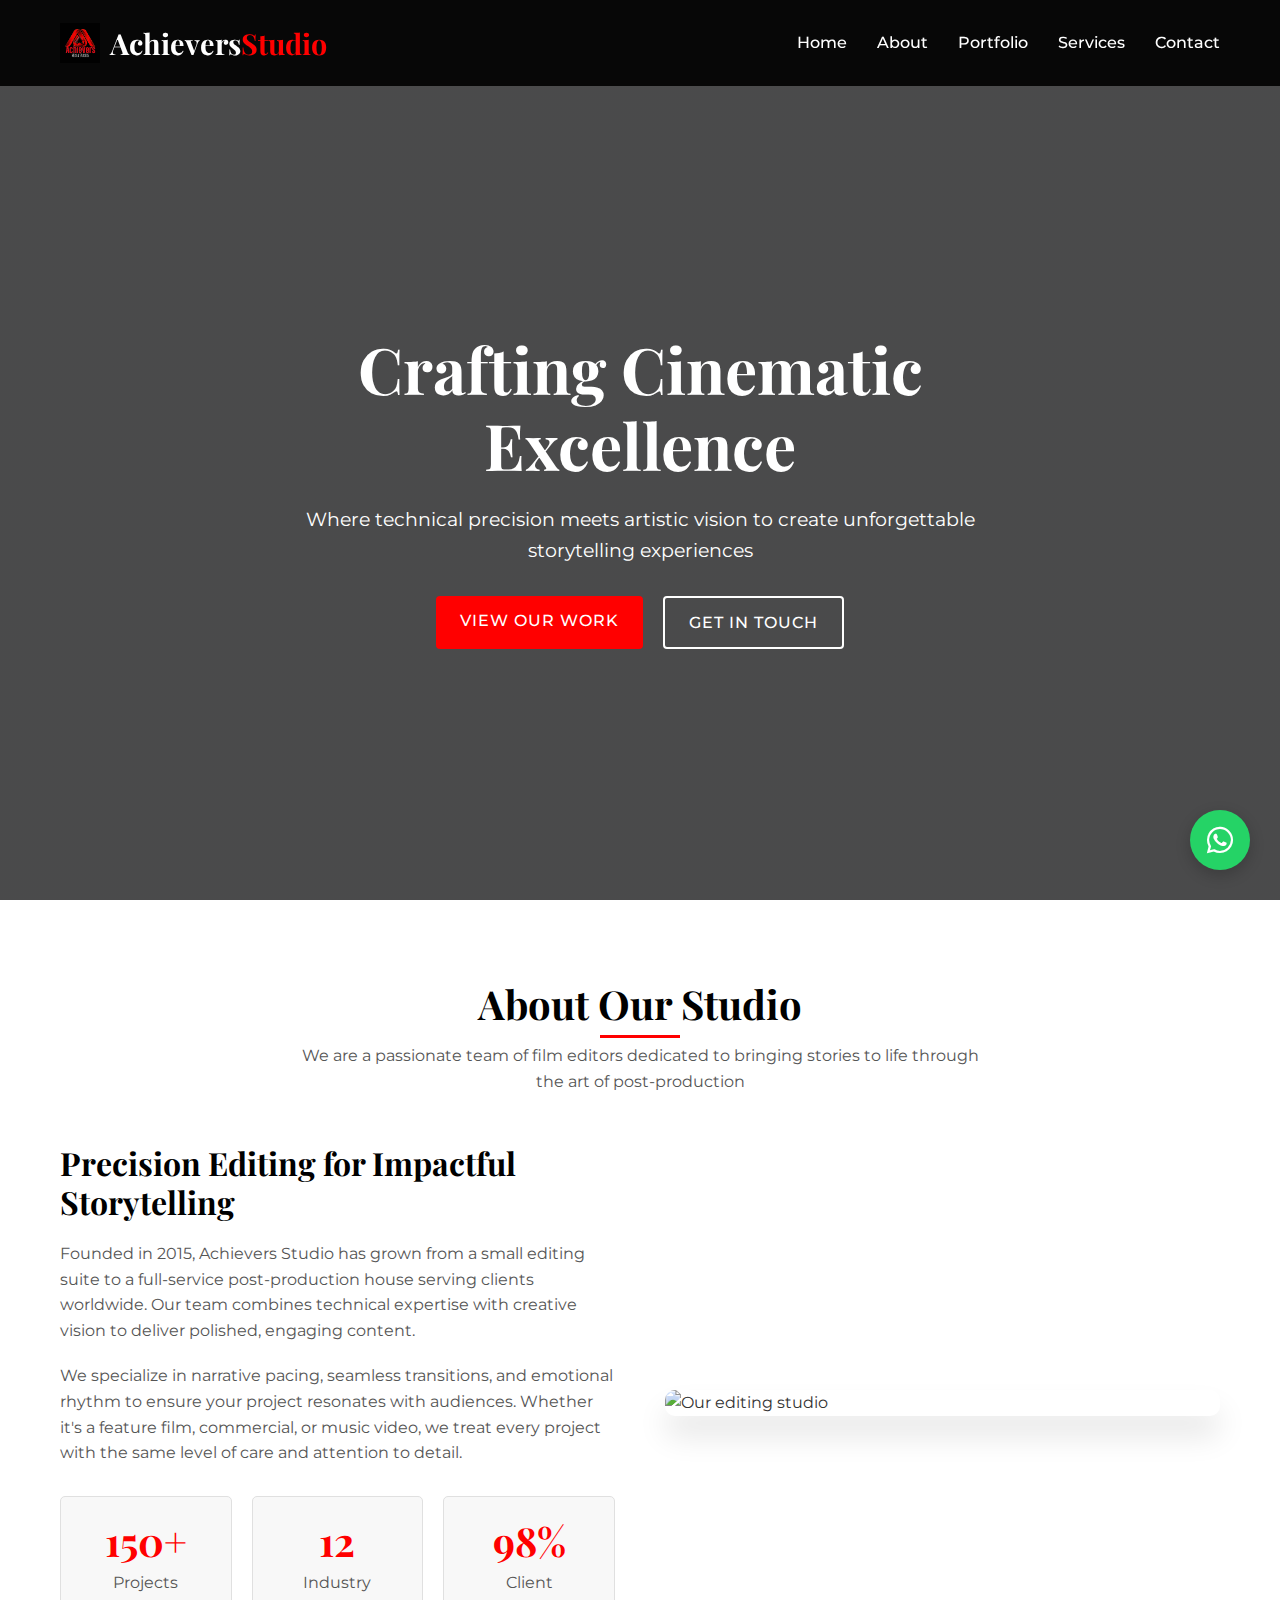
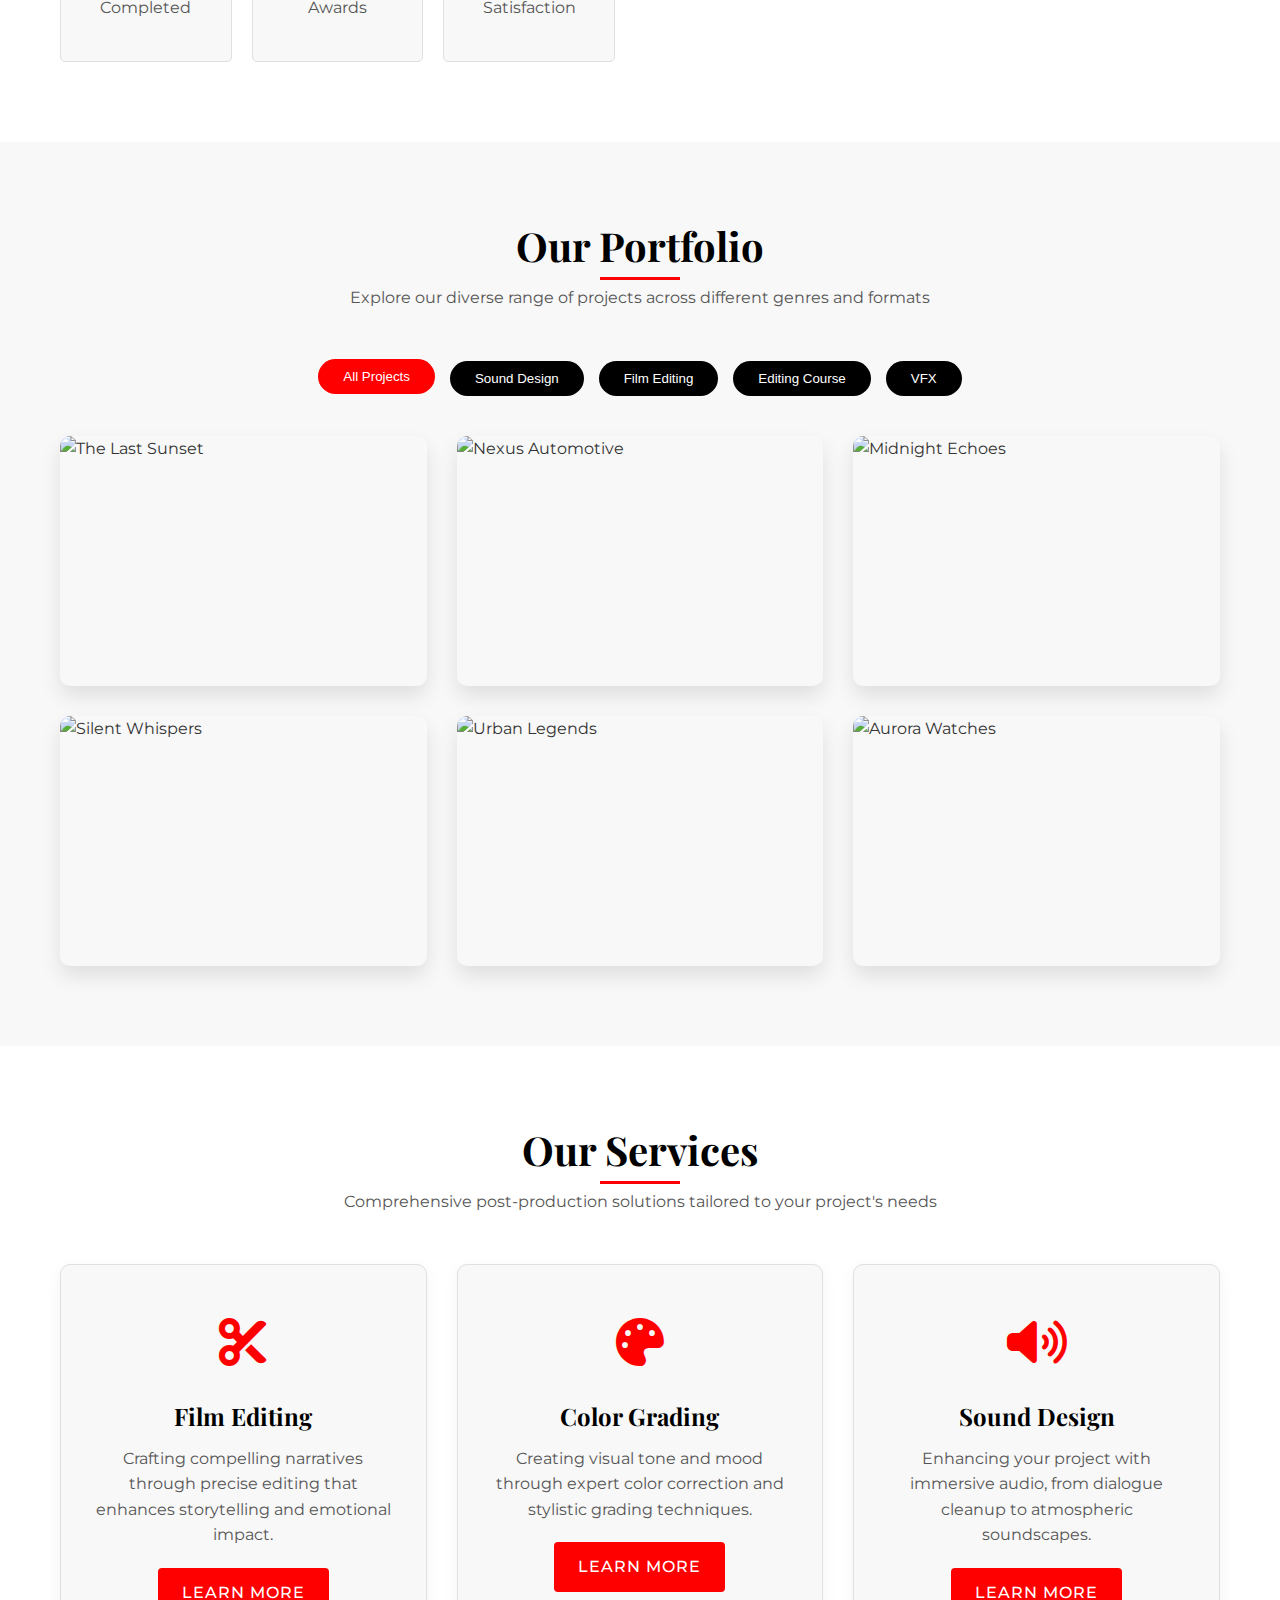
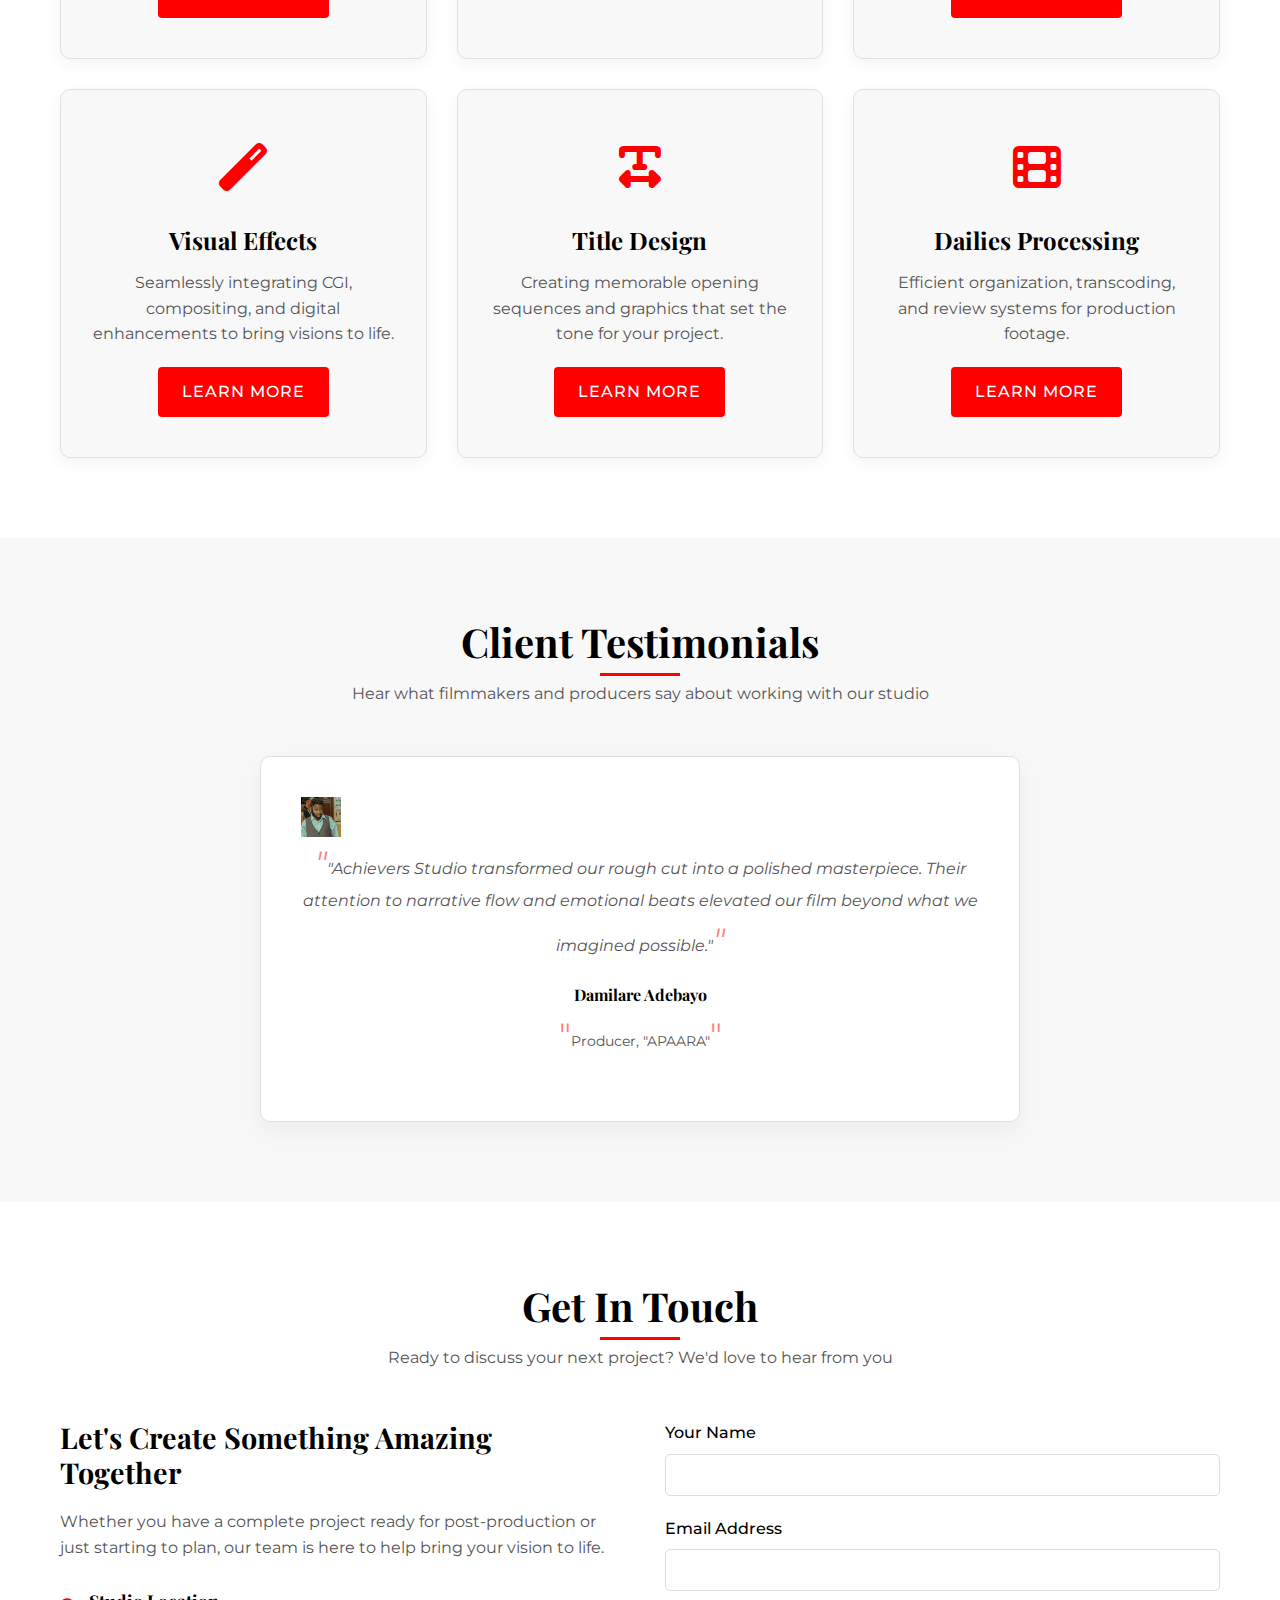
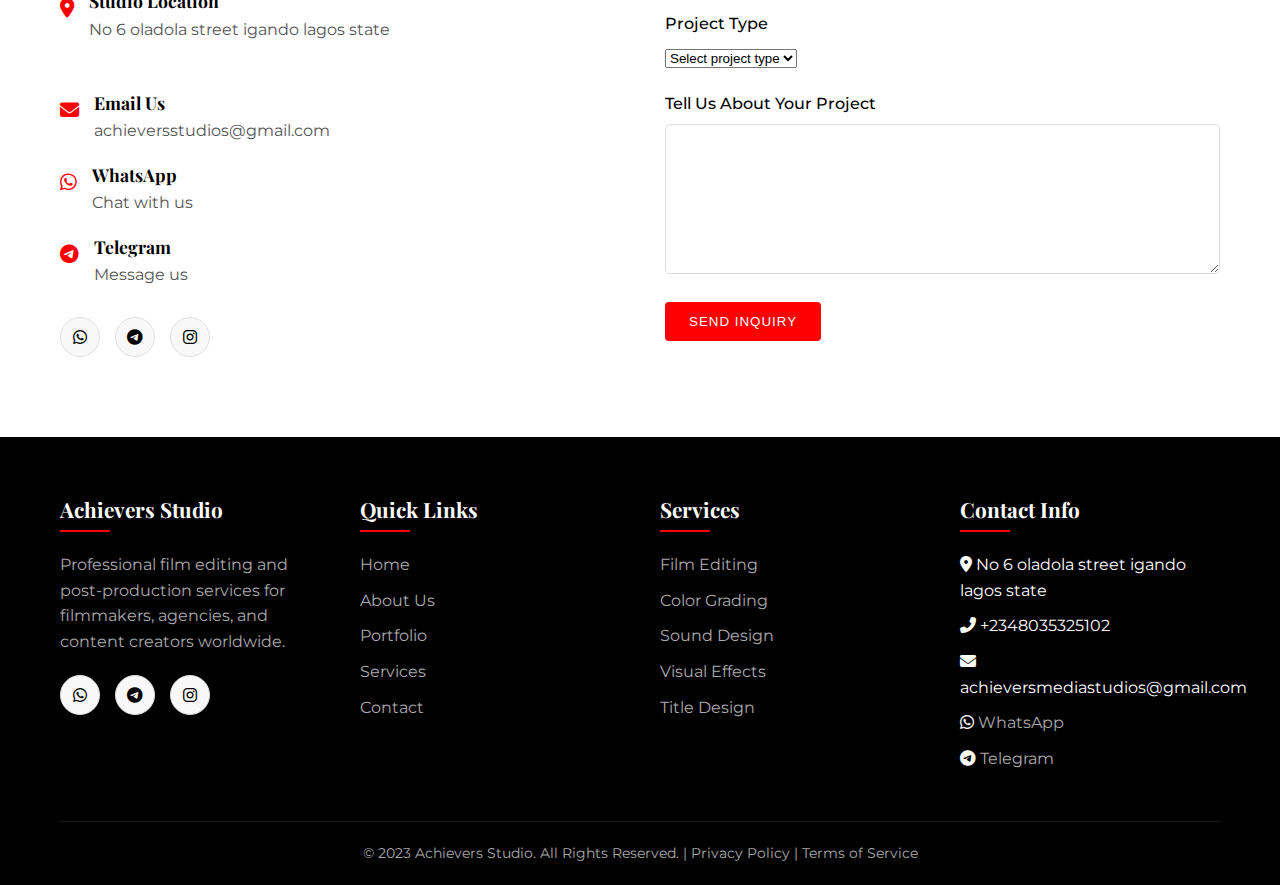
==== commit c8dd5826: "Update index.html" ====
--- a/index.html
+++ b/index.html
@@ -972,7 +972,7 @@
             <h1>Crafting Cinematic Excellence</h1>
             <p>Where technical precision meets artistic vision to create unforgettable storytelling experiences</p>
             <div class="hero-btns">
-                <a href="#portfolio" class="btn btn-primary">View Our Work</a>
+                <a href="https://m.imdb.com/name/nm12766433/" class="btn btn-primary">View Our Work</a>
                 <a href="#contact" class="btn btn-outline">Get In Touch</a>
             </div>
         </div>
@@ -1488,4 +1488,4 @@
         }
     </script>
 </body>
-</html>+</html>
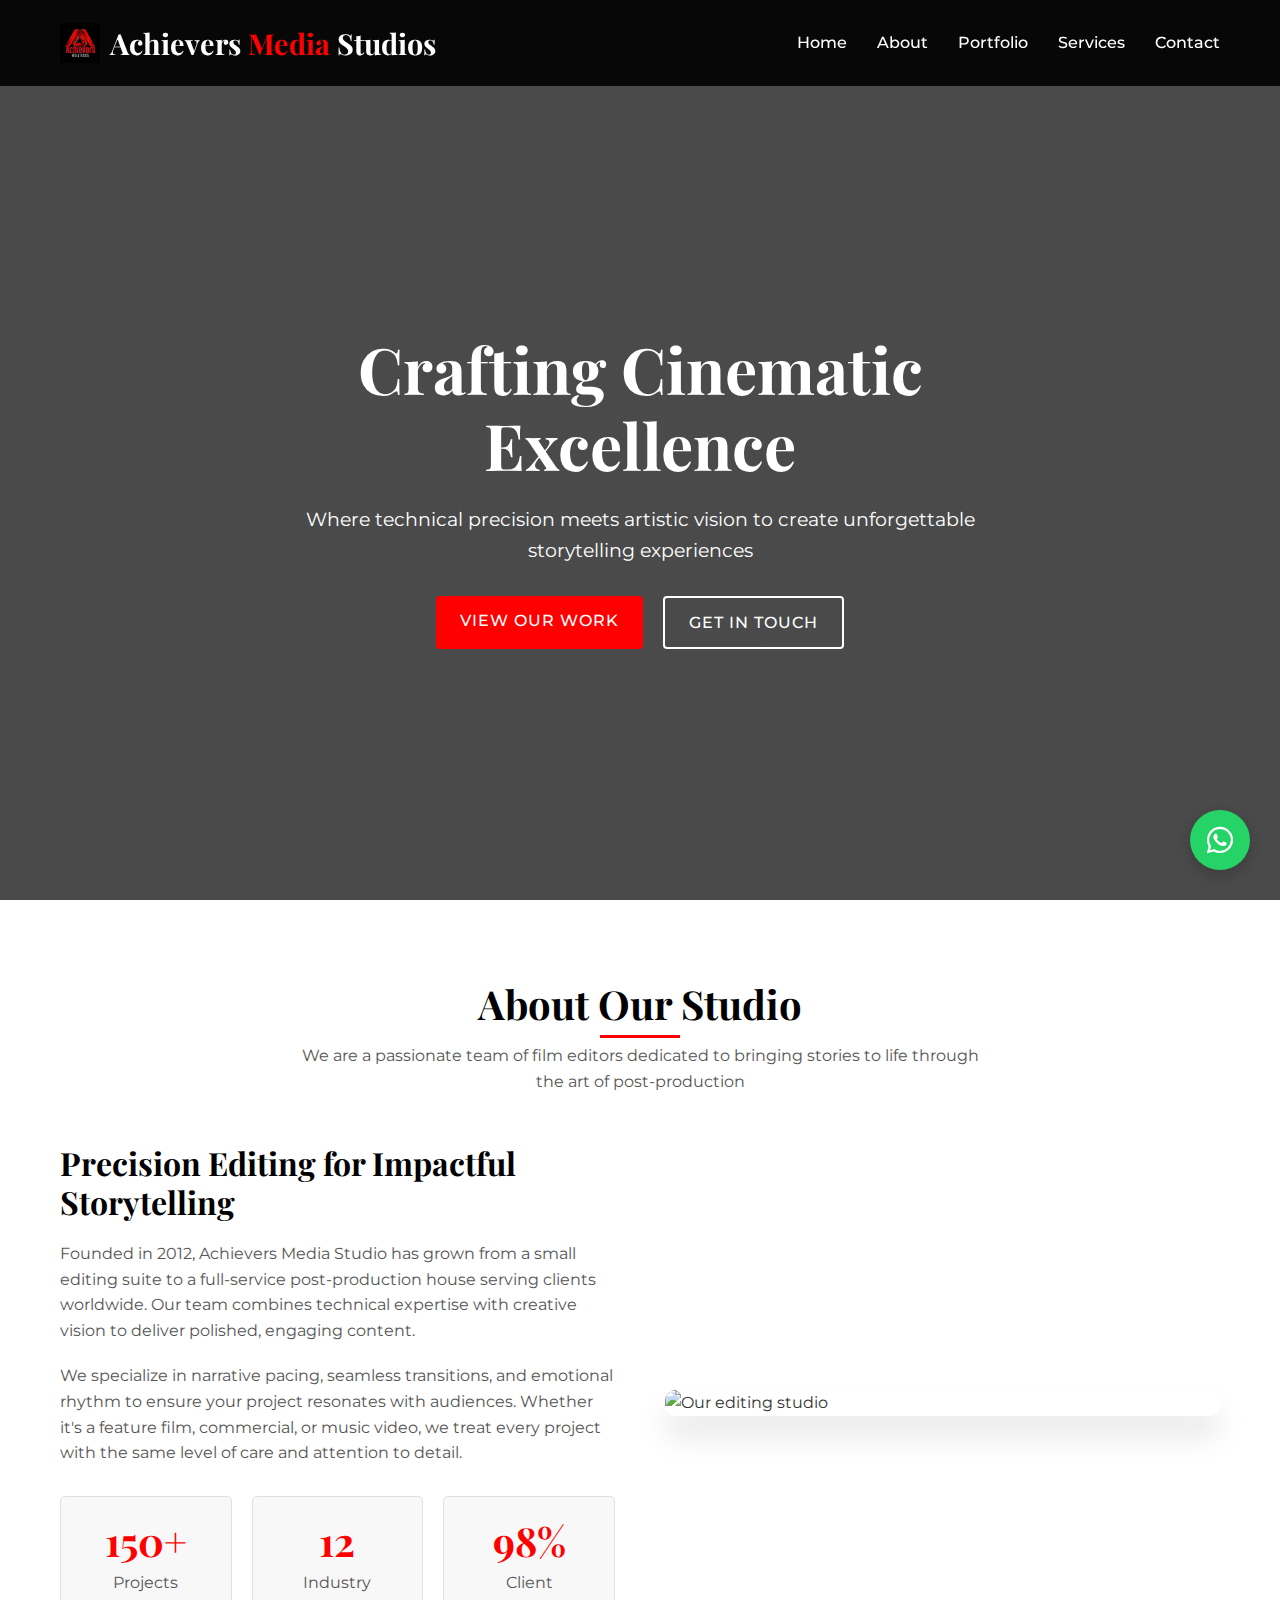
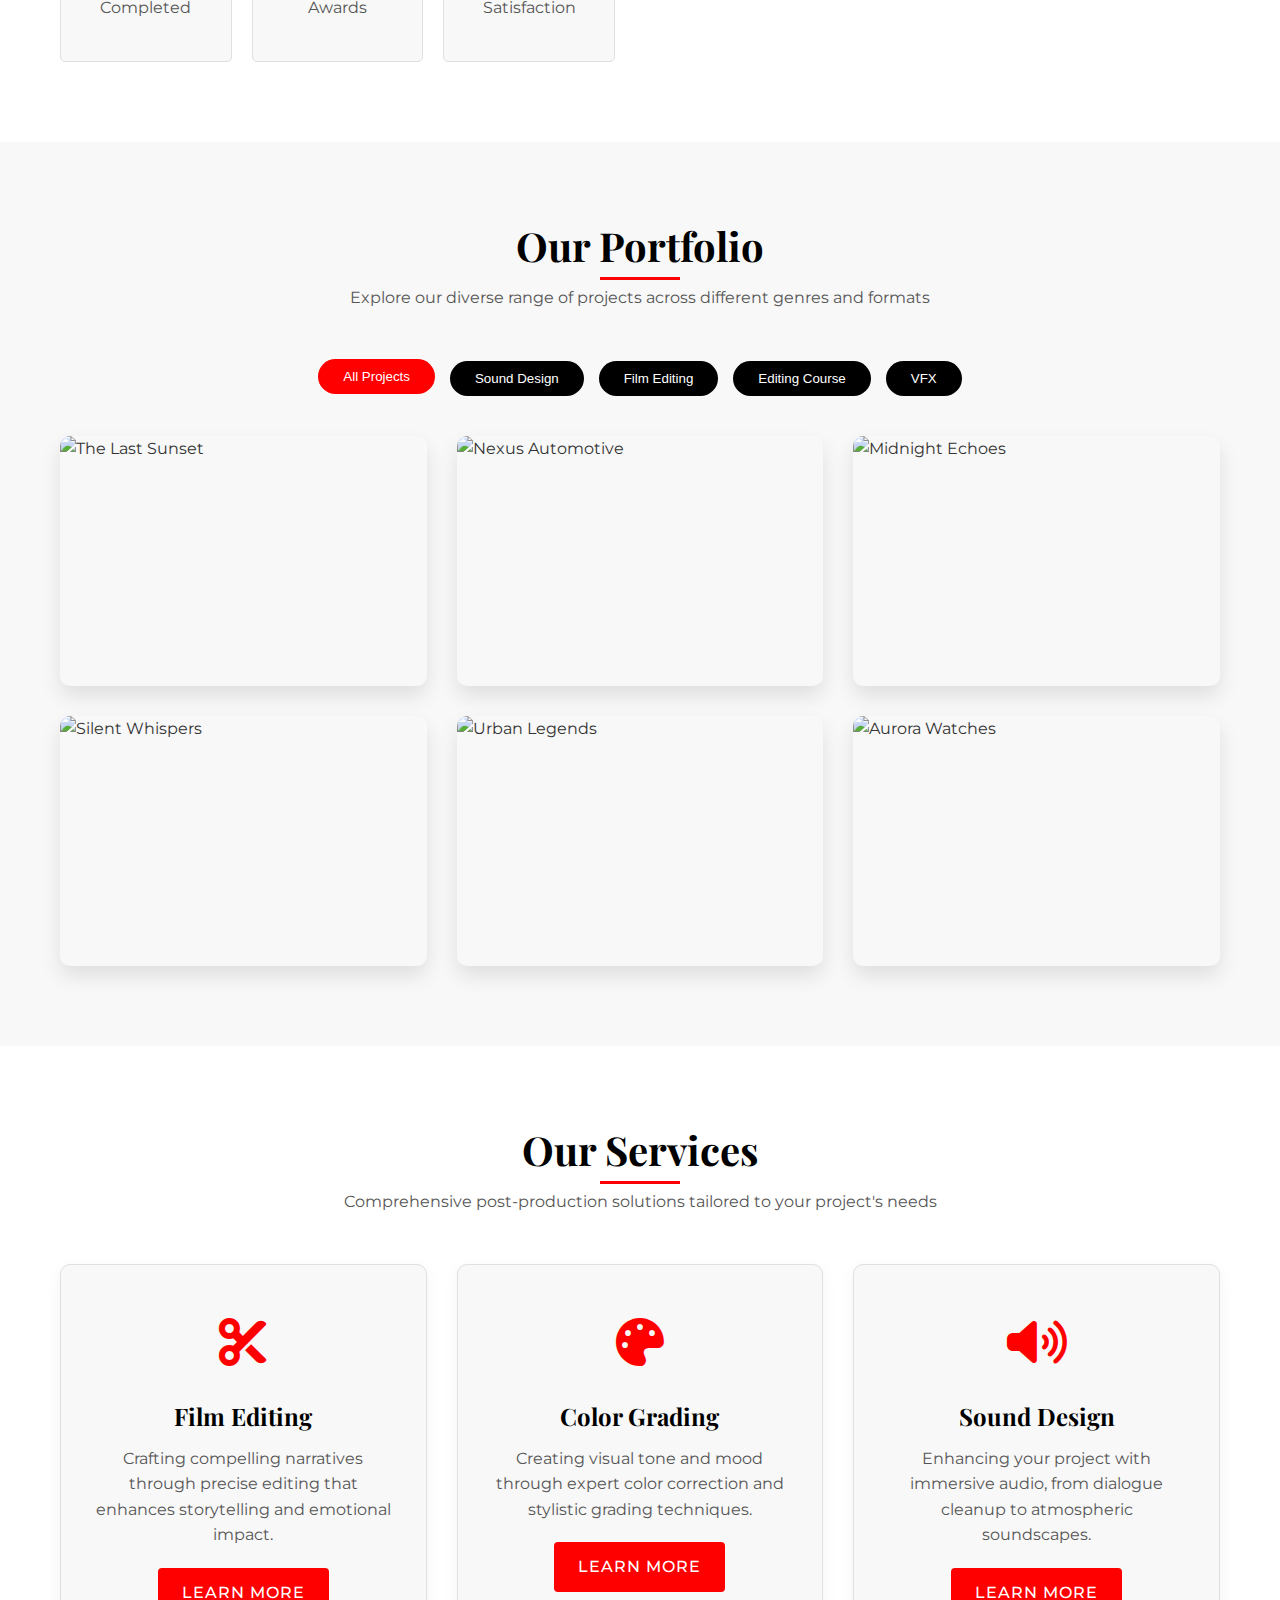
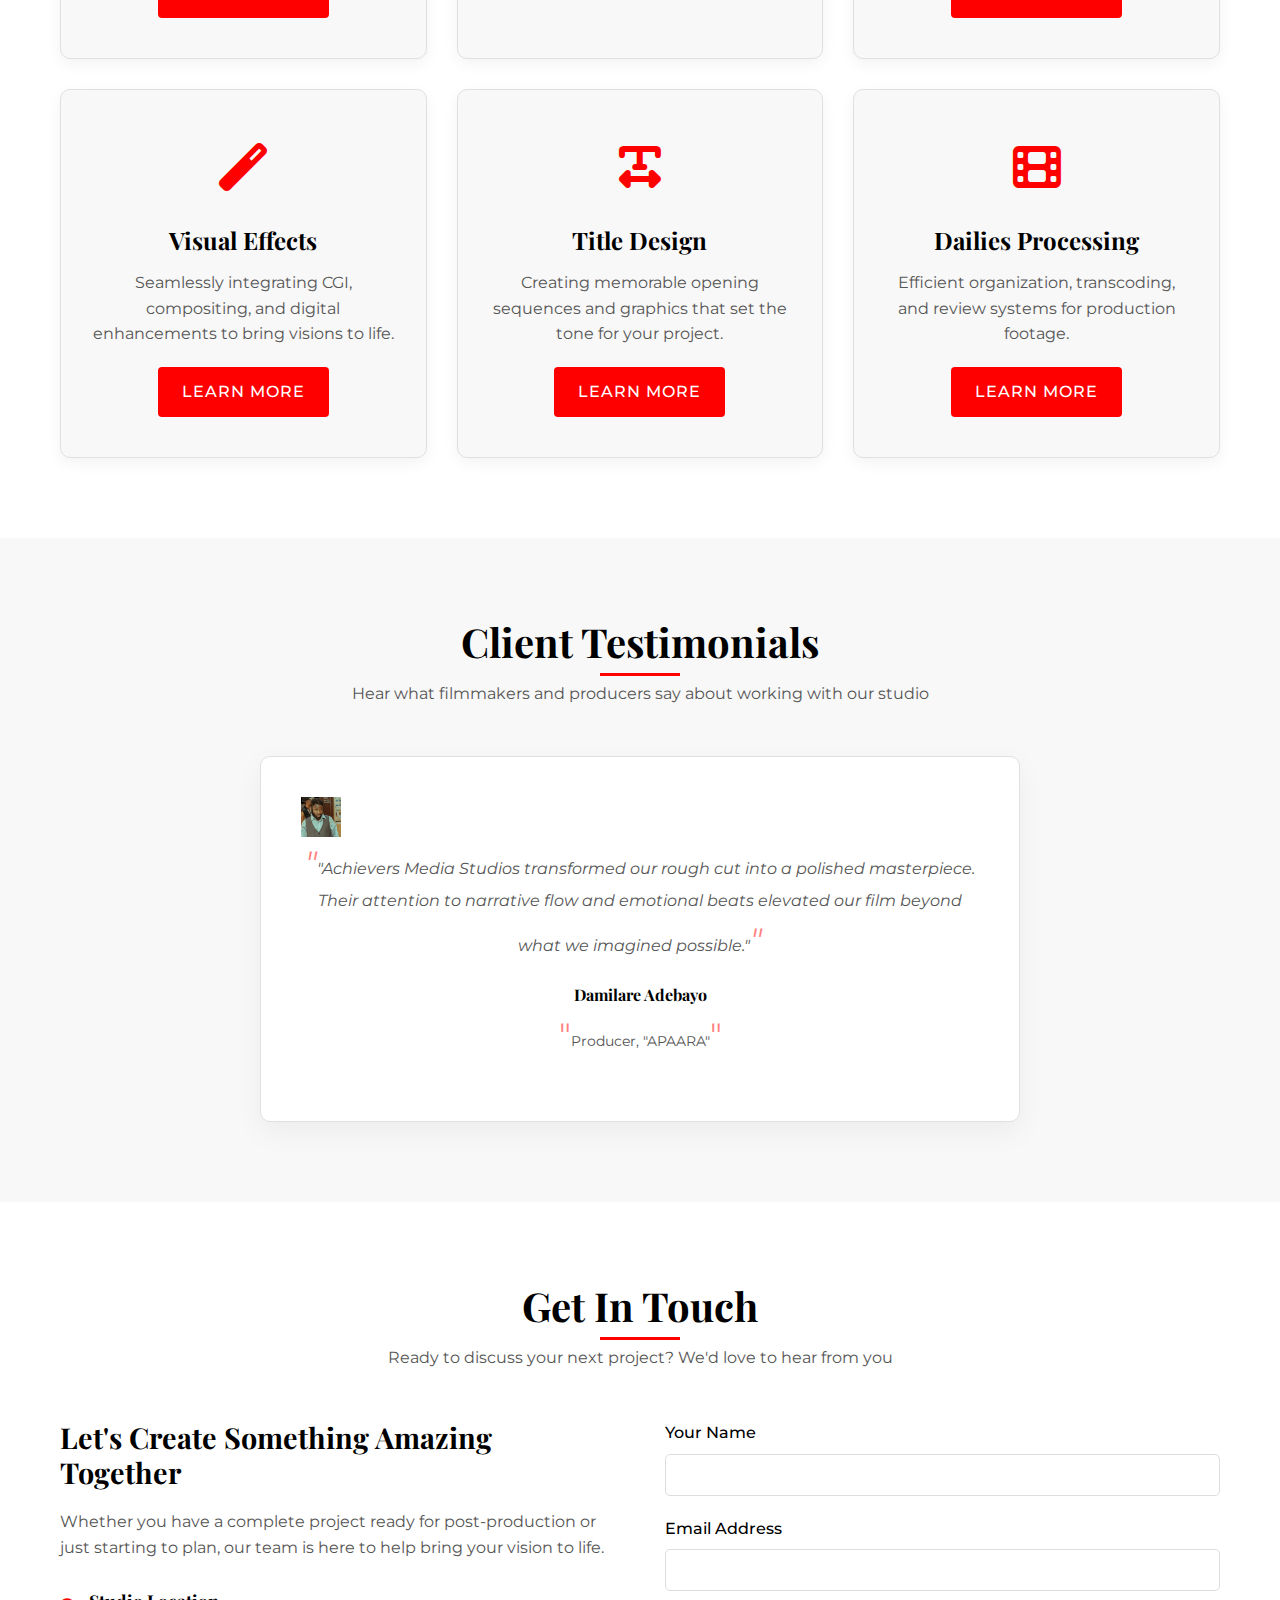
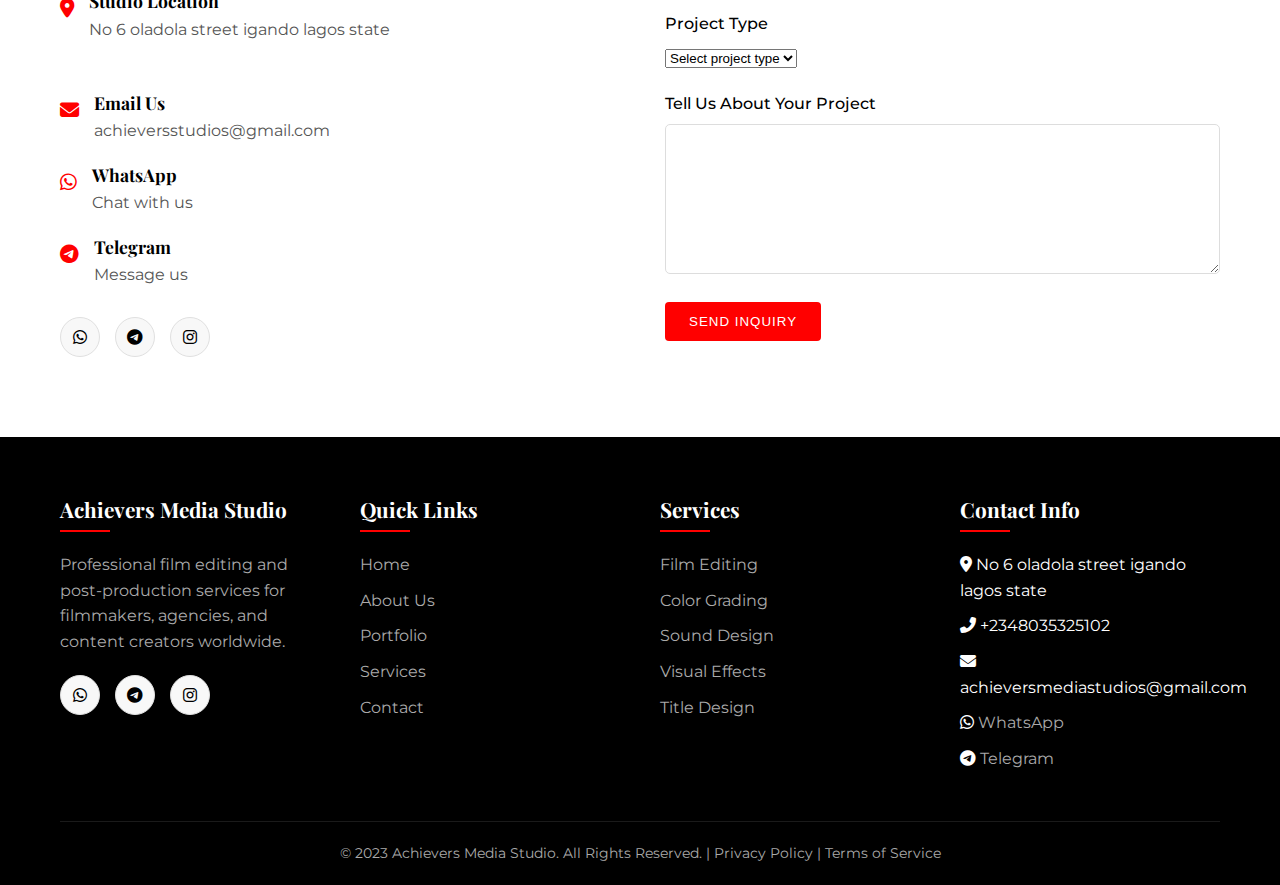
==== commit 345573ab: "Update index.html" ====
--- a/index.html
+++ b/index.html
@@ -3,7 +3,7 @@
 <head>
     <meta charset="UTF-8">
     <meta name="viewport" content="width=device-width, initial-scale=1.0">
-    <title>Achievers Studio | Premium Film Editing Portfolio</title>
+    <title>Achievers Media Studio | Premium Film Editing Portfolio</title>
     <meta name="description" content="Professional film editing studio showcasing our award-winning work in feature films, commercials, and music videos.">
     <link rel="stylesheet" href="https://cdnjs.cloudflare.com/ajax/libs/font-awesome/6.4.0/css/all.min.css">
     <link rel="preconnect" href="https://fonts.googleapis.com">
@@ -948,7 +948,7 @@
         <div class="container header-container">
             <a href="#" class="logo">
                 <img src="images/achievers-logo.jpg" alt="Achievers Studio Logo" class="logo-img">
-                <span class="logo-text">Achievers<span>Studio</span></span>
+                <span class="logo-text">Achievers <span>Media <span></span></span>Studios
             </a>
             <nav>
                 <ul class="nav-links">
@@ -988,7 +988,7 @@
             <div class="about-content">
                 <div class="about-text">
                     <h3>Precision Editing for Impactful Storytelling</h3>
-                    <p>Founded in 2015, Achievers Studio has grown from a small editing suite to a full-service post-production house serving clients worldwide. Our team combines technical expertise with creative vision to deliver polished, engaging content.</p>
+                    <p>Founded in 2012, Achievers Media Studio has grown from a small editing suite to a full-service post-production house serving clients worldwide. Our team combines technical expertise with creative vision to deliver polished, engaging content.</p>
                     <p>We specialize in narrative pacing, seamless transitions, and emotional rhythm to ensure your project resonates with audiences. Whether it's a feature film, commercial, or music video, we treat every project with the same level of care and attention to detail.</p>
                     <div class="about-stats">
                         <div class="stat-item">
@@ -1227,8 +1227,8 @@
             </div>
             <div class="testimonials-slider">
                 <div class="testimonial">
-                    <img src="images/damilare-tes.jpg" alt="damilare-tes" class="logo-img">
-                    <p>"Achievers Studio transformed our rough cut into a polished masterpiece. Their attention to narrative flow and emotional beats elevated our film beyond what we imagined possible."</p>
+                    <img src="images/damilare-tes.jpg" alt="damilare-testimony" class="logo-img">
+                    <p>"Achievers Media Studios transformed our rough cut into a polished masterpiece. Their attention to narrative flow and emotional beats elevated our film beyond what we imagined possible."</p>
                     <div class="client-info">
                         <h4>Damilare Adebayo</h4>
                         <p>Producer, "APAARA"</p>
@@ -1295,7 +1295,11 @@
                     </div>
                 </div>
                 <div class="contact-form">
-                    <form id="projectInquiryForm">
+                    <form action="https://formsubmit.co/achieversmediastudios@gmail.com" method="POST">
+                        <!-- Hidden Fields (Required) -->
+                        <input type="hidden" name="_subject" value="New Project Inquiry!">
+                        <input type="hidden" name="_template" value="table">
+                        <input type="hidden" name="_next" value="https://yourwebsite.com/thank-you.html">
                         <div class="form-group">
                             <label for="name">Your Name</label>
                             <input type="text" id="name" name="name" required>
@@ -1319,6 +1323,7 @@
                             <label for="message">Tell Us About Your Project</label>
                             <textarea id="message" name="message" required></textarea>
                         </div>
+                        <input type="hidden" name="_autoresponse" value="Thank you for contacting Achievers Media Studio! We've received your message and will reply within 24 hours.">
                         <button type="submit" class="btn btn-primary">Send Inquiry</button>
                     </form>
                 </div>
@@ -1331,7 +1336,7 @@
         <div class="container">
             <div class="footer-container">
                 <div class="footer-col">
-                    <h4>Achievers Studio</h4>
+                    <h4>Achievers Media Studio</h4>
                     <p>Professional film editing and post-production services for filmmakers, agencies, and content creators worldwide.</p>
                     <div class="social-links">
                         <a href="https://alvo.chat/5OzR" class="social-link" target="_blank"><i class="fab fa-whatsapp"></i></a>
@@ -1371,7 +1376,7 @@
                 </div>
             </div>
             <div class="footer-bottom">
-                <p>&copy; 2023 Achievers Studio. All Rights Reserved. | <a href="#">Privacy Policy</a> | <a href="#">Terms of Service</a></p>
+                <p>&copy; 2023 Achievers Media Studio. All Rights Reserved. | <a href="#">Privacy Policy</a> | <a href="#">Terms of Service</a></p>
             </div>
         </div>
     </footer>
